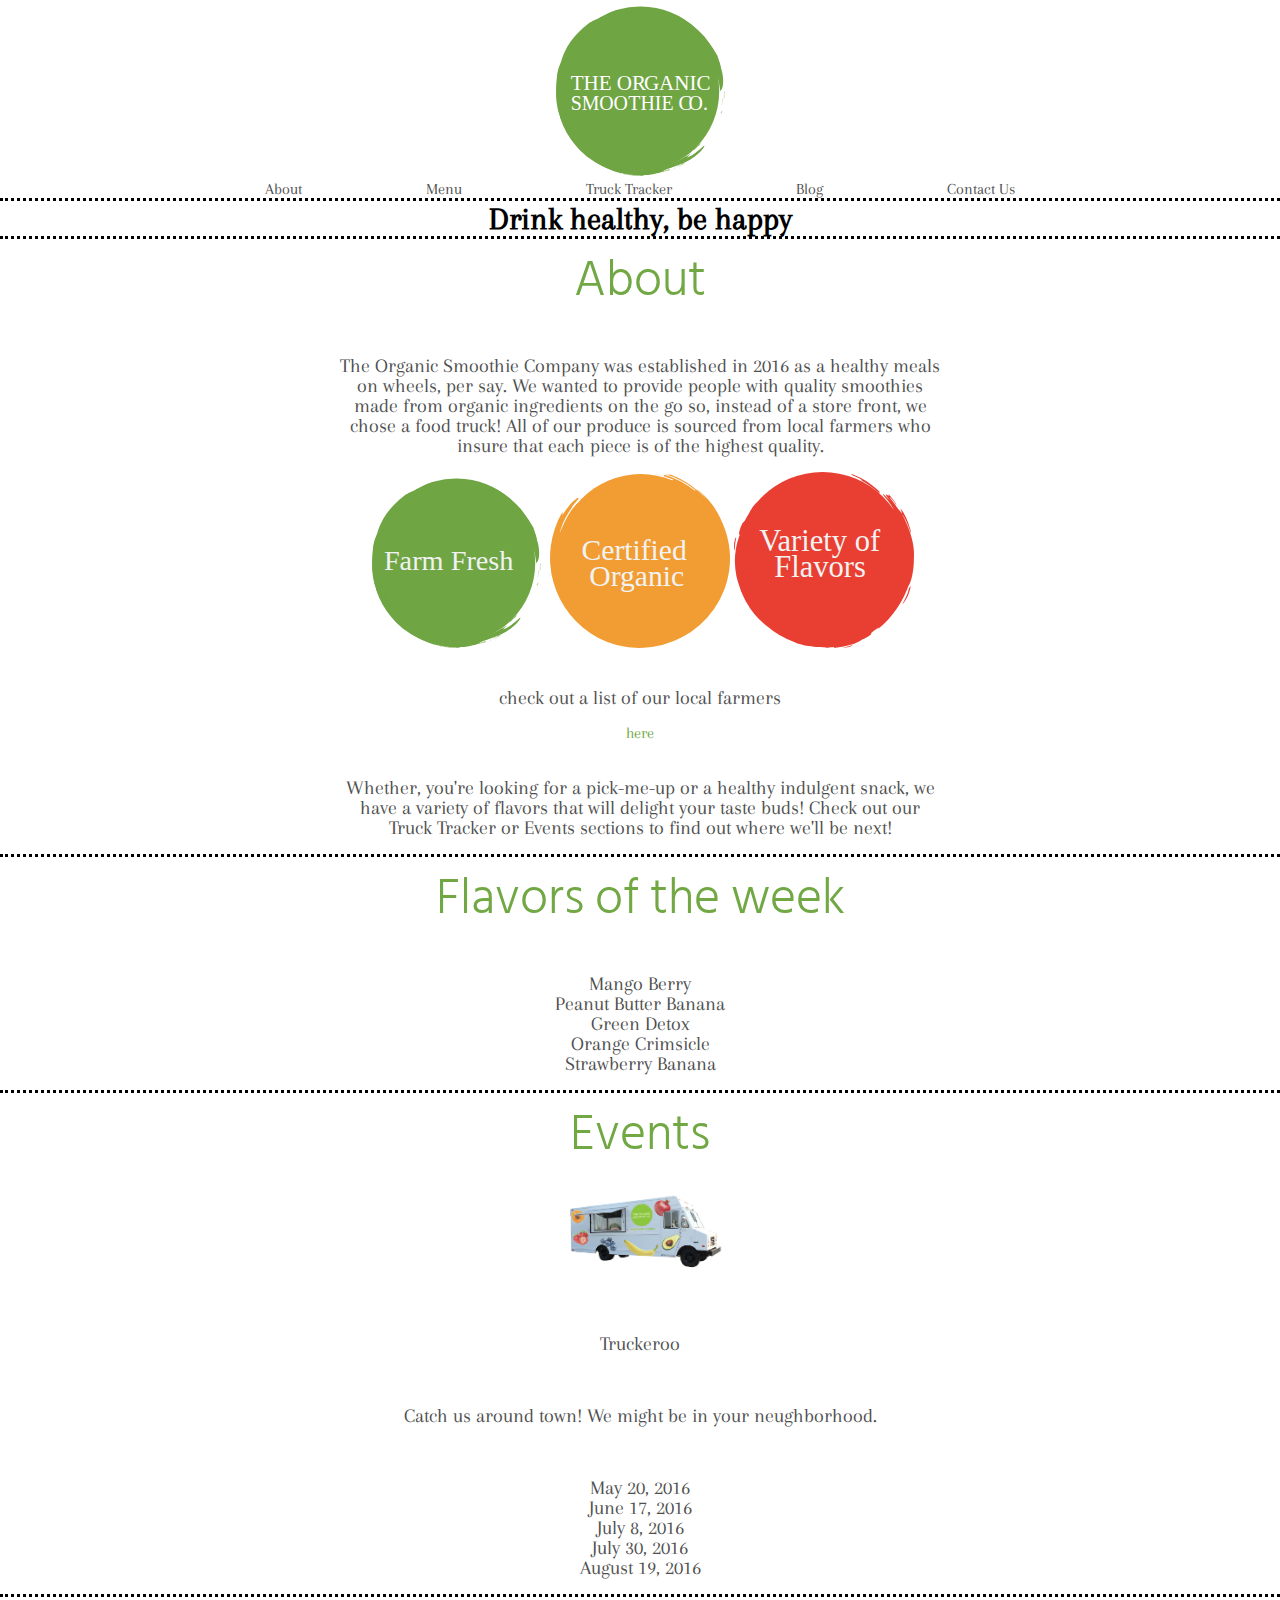
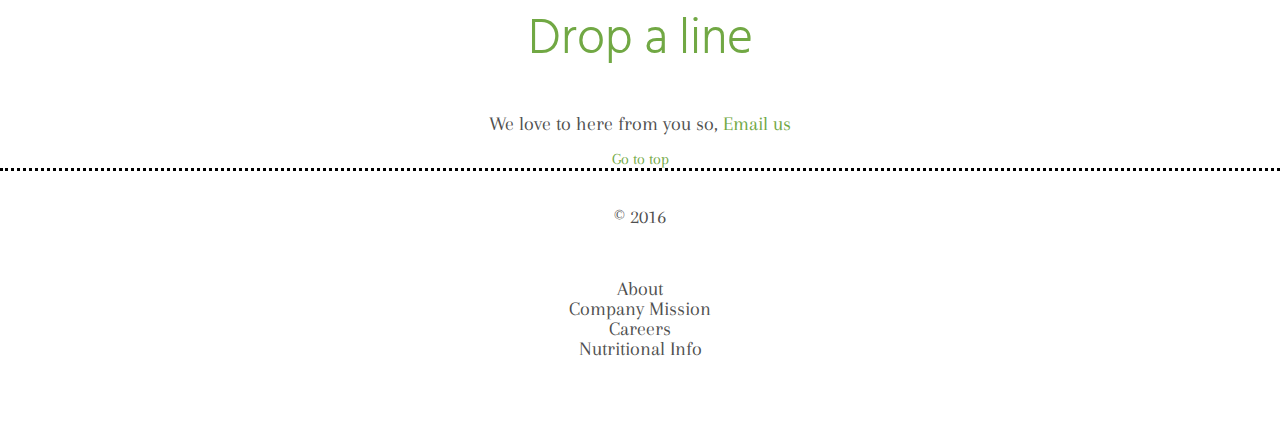
==== unit_4/index.html @ c55cf979 "new sync" ====
<!DOCTYPE html>
<html>
<head>
	<title>The Organic Smoothie Co.</title>
	<link rel="stylesheet" type="text/css" href="style.css">
</head>
<body>
		<header>
			<img src="images/logo_green-01.svg" alt="The Organic Smoothie Company Logo" title="Comapny Logo">
			<nav>
				<a href="#">About</a>
				<a href="#">Menu</a>
				<a href="#">Truck Tracker</a>
				<a href="#">Blog</a>
				<a href="#">Contact Us</a>
			</nav>
		</header>
		<section id="slogan">
			<h1>Drink healthy, be happy</h1>
		</section>

		<main>
			<section id="about">
			<h2>About</h2>
			<p class="specialp">The Organic Smoothie Company was established in 2016 as a healthy meals on wheels, per say. We wanted to provide people with quality smoothies made from organic ingredients on the go so, instead of a store front, we chose a food truck! All of our produce is sourced from local farmers who insure that each piece is of the highest quality.</p> 
			<img src="images/circles-01.svg">
			<img src="images/circles-02.svg">
			<img src="images/circles-03.svg">
			<p>check out a list of our local farmers</p>
			<a href="#">here</a>
			<p>Whether, you're looking for a pick-me-up or a healthy indulgent snack, we have a variety of flavors that will delight your taste buds! Check out our Truck Tracker or Events sections to find out where we'll be next!</p>
		</section>
		<section id="flavors">
			<h2>Flavors of the week</h2>
			<ul>
				<li>Mango Berry</li>
				<li>Peanut Butter Banana</li>
				<li>Green Detox</li>
				<li>Orange Crimsicle</li> 
				<li>Strawberry Banana</li>
			</ul>
		</section>
		<section id="events">
			<h2>Events</h2>
		    <img src="images/Foodtruck.png" class="images">
			<p class="specialp">Truckeroo</p>
			<p> Catch us around town! We might be in your neughborhood.</p>
			<ul>
				<li>May 20, 2016</li>
				<li>June 17, 2016</li>
				<li>July 8, 2016</li>
				<li>July 30, 2016</li>
				<li>August 19, 2016</li>
			</ul>
		</section>
		<section id="contact">
			<h2>Drop a line</h2>
			<p>We love to here from you so, <a href="mailto:aprilrashad@gmail.com">Email us</a></p>
		</section>

			<a href="#" class="space">Go to top</a>

		<section id="footer">
			<p>&copy 2016</p>
			<ul class="bottom">About
					<li>Company Mission</li>
					<li>Careers</li>
					<li>Nutritional Info</li> 
			</ul>
			<ul>			
		</section>
		</main>
	</body>
	</html>
---- unit_4/style.css ----
@import url(https://fonts.googleapis.com/css?family=Hind+Siliguri);
@import url(https://fonts.googleapis.com/css?family=Arapey);
* {margin:0;padding:0;box-sizing:border-box;}
body {
	font-family: 'Arapey', serif;
	text-align: center;
	font size: 12px;
}

#Wrapper {
	background-color: #71a844;
	width: 960px;
}

header {
	width: 1200px;
	margin: auto;
}

a {
	color: #71a844;
	text-decoration: none;
}

nav a {
	color: #4f4f4f;
	padding: 60px;
}

img {
	width: 180px;
}

section {
	border-top: 3px dotted;
}

h2, h3 {
	color: #71a844;
	font-size: 50px;
	font-family: 'Hind Siliguri', sans-serif;
	font-weight: lighter;
}

p, ul {
	color: #4f4f4f;
	font-size: 20px;
	line-height: 1em;
	width: 30em;
	margin: 1em auto 0;
	list-style-type: none;
	padding: .8em 0;

.left {
	text-align: left;
	/* float: left; */
}

.right{
	img-align: right;
}

.images{
	width: 500px;
	position: center;
}

.specialp{
	font-weight: bold;
	font-size: 30px;
}

#slogan {
	font-size: 60px;
	text-transform: uppercase;
	color: #71a844;
	text-align: bottom;
	background: url(images/mainimage.png) center repeat-x;
	padding: 5em 0;

}

#about{

}

#flavors{

}

#events{
	background-color: rgba(242,157,51, 0.6)
}

#contact {
	background: url(images/pomegranate.png) left no-repeat; 
	border: none;
}

#footer {
	background-color: #71a844;
	color: #000;
	width: 100%;
	border: none;
}

.bottom {
	font-size: 12px
	font-weight: bold;
	color: #fff;
}

.space {
 	padding: 1em;
 }
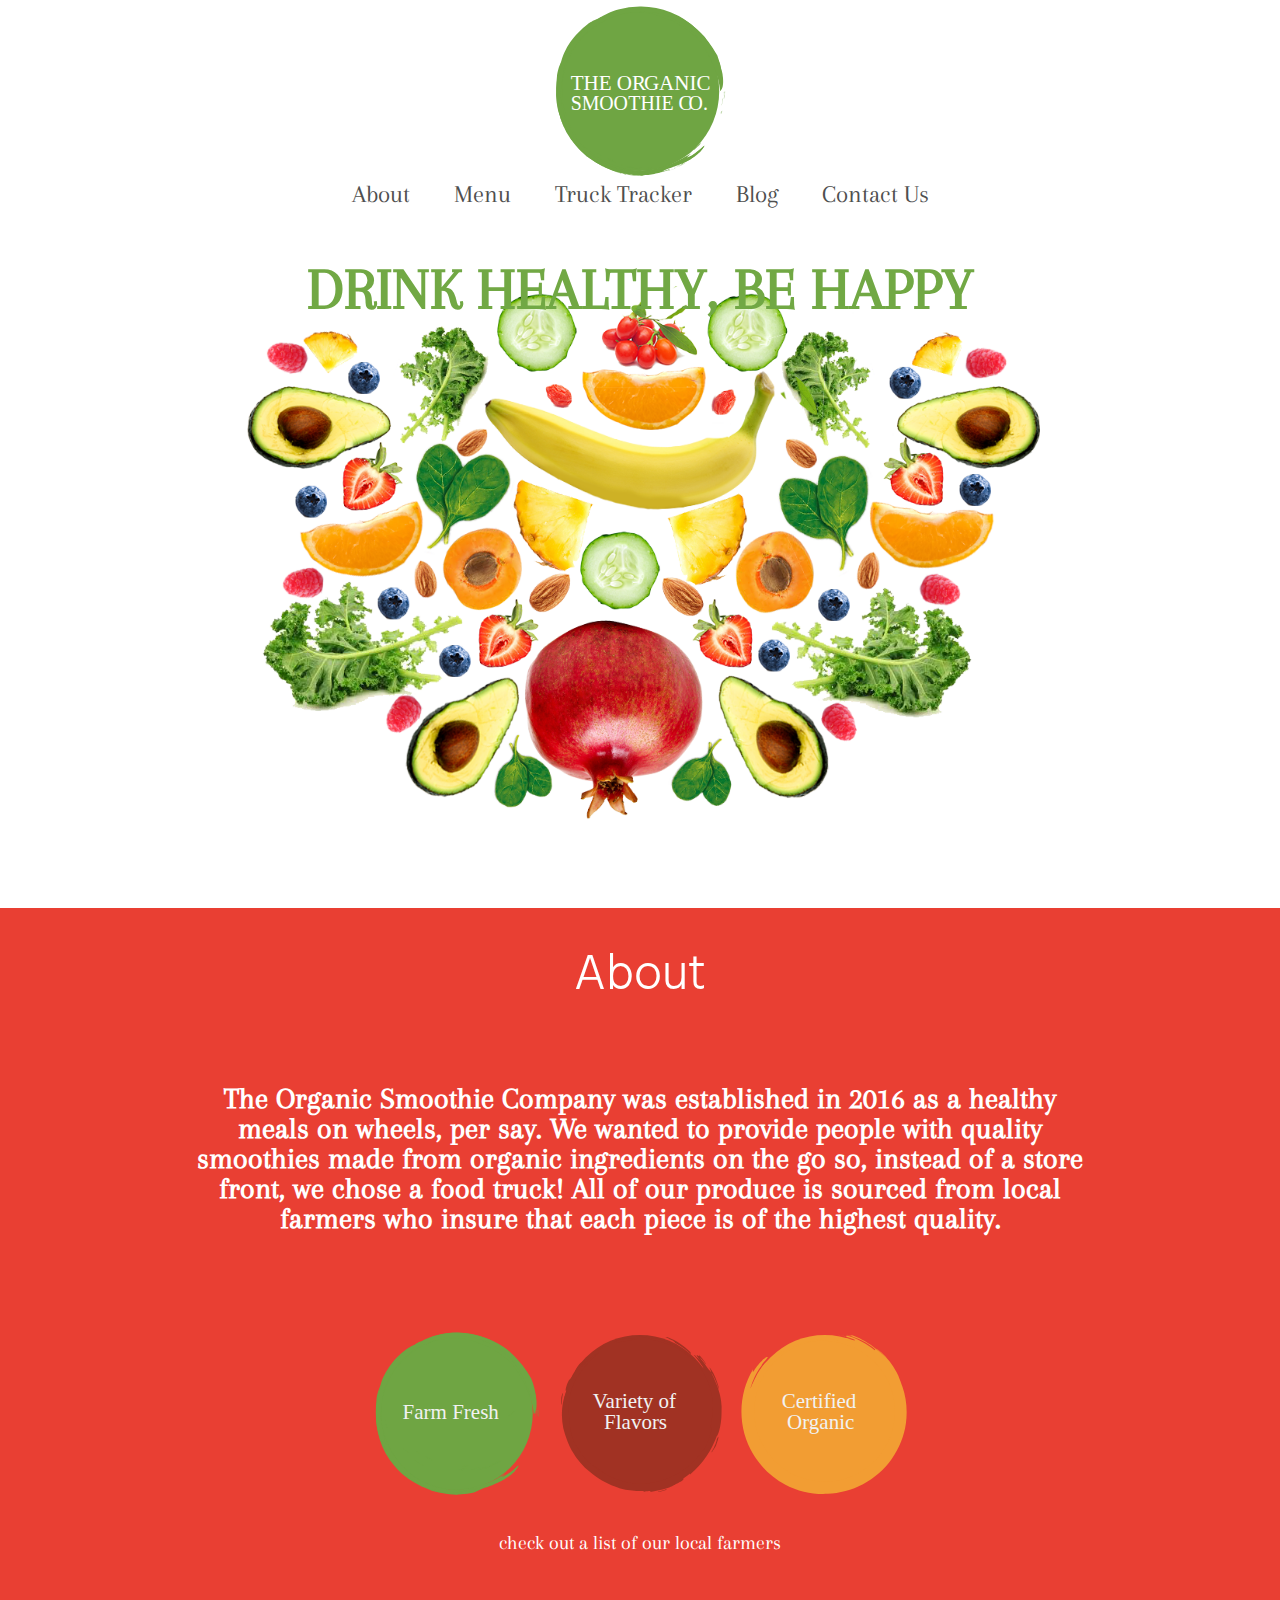
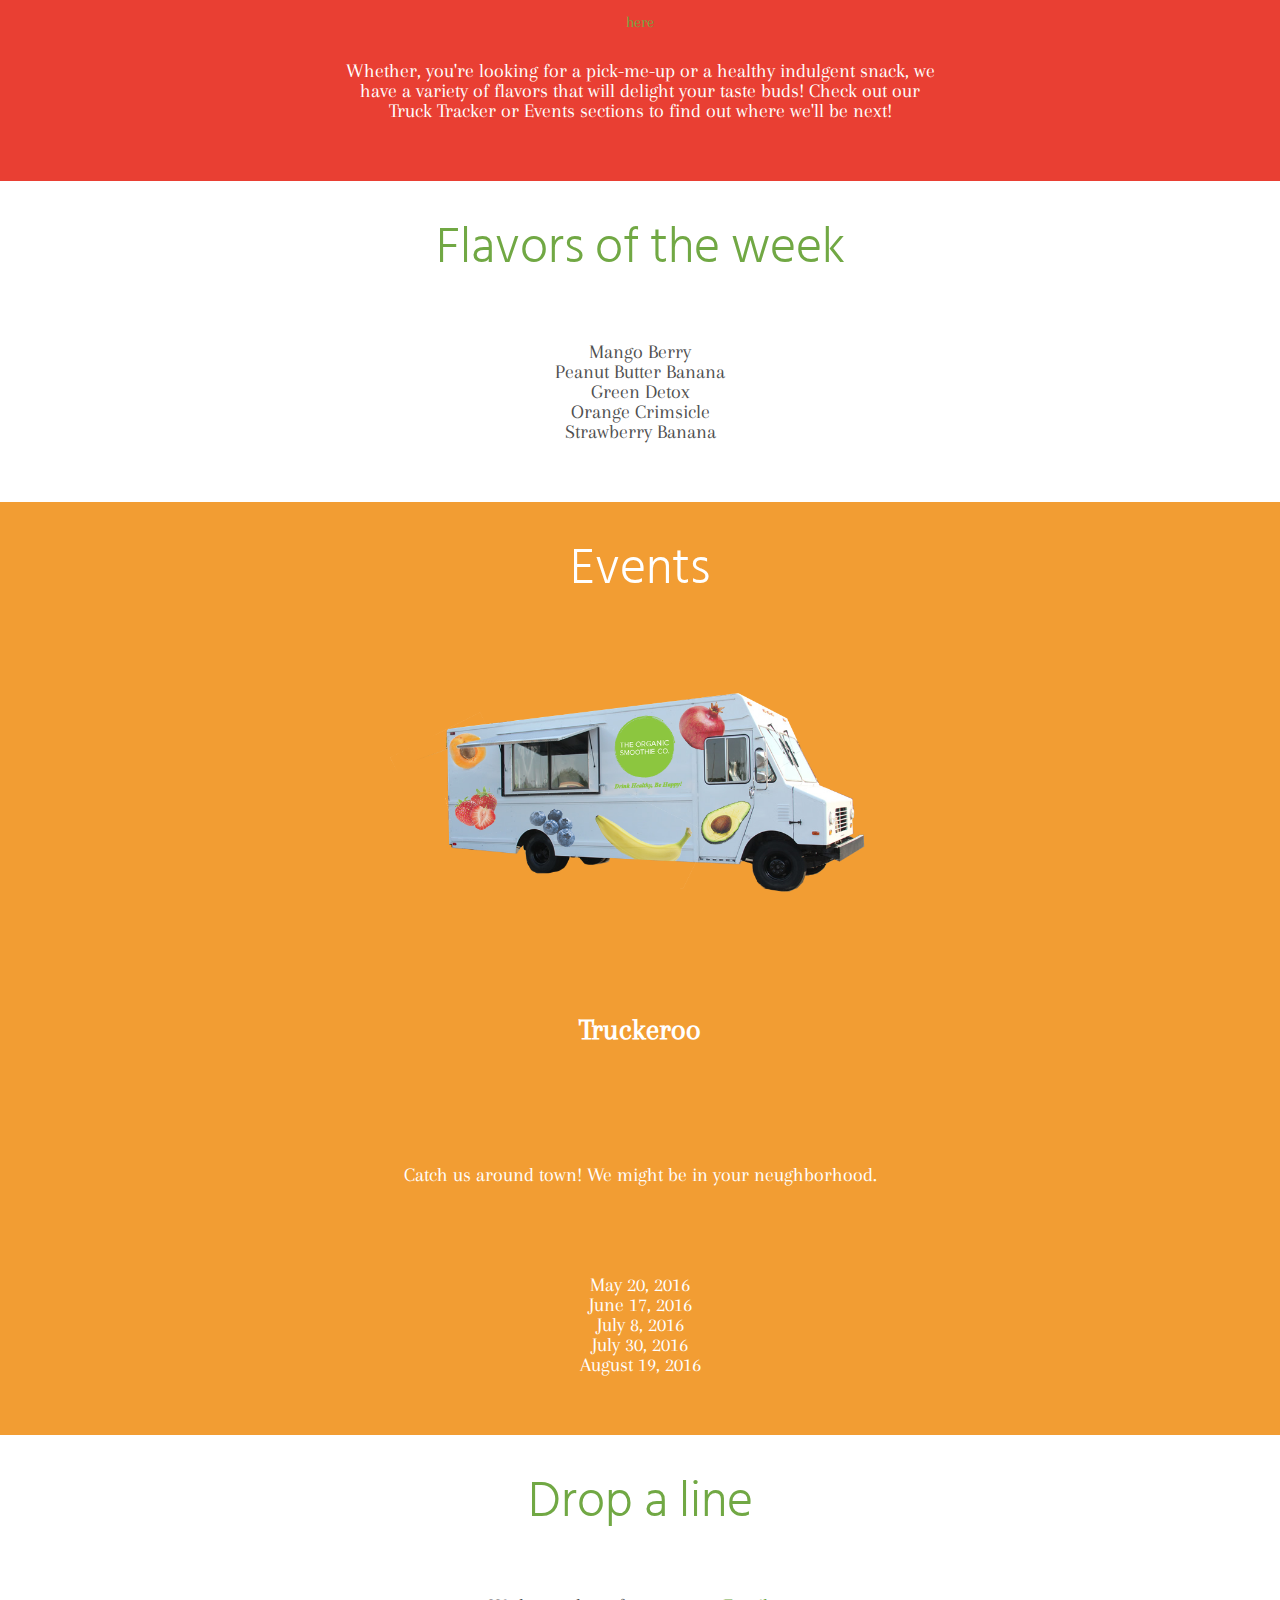
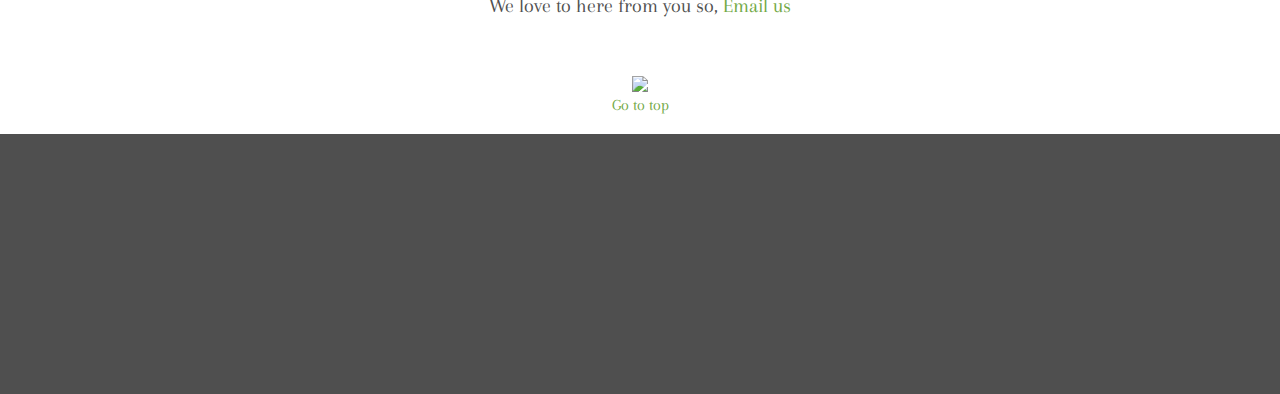
==== commit 575c367a: "new sync" ====
--- a/unit_4/index.html
+++ b/unit_4/index.html
@@ -5,30 +5,31 @@
 	<link rel="stylesheet" type="text/css" href="style.css">
 </head>
 <body>
+	<div class="wrapper">
 		<header>
 			<img src="images/logo_green-01.svg" alt="The Organic Smoothie Company Logo" title="Comapny Logo">
 			<nav>
-				<a href="#">About</a>
-				<a href="#">Menu</a>
-				<a href="#">Truck Tracker</a>
-				<a href="#">Blog</a>
-				<a href="#">Contact Us</a>
+				<a href="about.html">About</a>
+				<a href="menu.html">Menu</a>
+				<a href="tracker.html">Truck Tracker</a>
+				<a href="blog.html">Blog</a>
+				<a href="contact.html">Contact Us</a>
 			</nav>
 		</header>
-		<section id="slogan">
-			<h1>Drink healthy, be happy</h1>
+
+		<section>
+			<h1 id="slogan">Drink healthy, be happy</h1>
 		</section>
 
 		<main>
 			<section id="about">
-			<h2>About</h2>
-			<p class="specialp">The Organic Smoothie Company was established in 2016 as a healthy meals on wheels, per say. We wanted to provide people with quality smoothies made from organic ingredients on the go so, instead of a store front, we chose a food truck! All of our produce is sourced from local farmers who insure that each piece is of the highest quality.</p> 
+			<h2 class="white">About</h2>
+			<p class="specialp" "white">The Organic Smoothie Company was established in 2016 as a healthy meals on wheels, per say. We wanted to provide people with quality smoothies made from organic ingredients on the go so, instead of a store front, we chose a food truck! All of our produce is sourced from local farmers who insure that each piece is of the highest quality.</p> 
 			<img src="images/circles-01.svg">
 			<img src="images/circles-02.svg">
 			<img src="images/circles-03.svg">
-			<p>check out a list of our local farmers</p>
-			<a href="#">here</a>
-			<p>Whether, you're looking for a pick-me-up or a healthy indulgent snack, we have a variety of flavors that will delight your taste buds! Check out our Truck Tracker or Events sections to find out where we'll be next!</p>
+			<p class="white">check out a list of our local farmers</p><a href="#">here</a>
+			<p class="white">Whether, you're looking for a pick-me-up or a healthy indulgent snack, we have a variety of flavors that will delight your taste buds! Check out our Truck Tracker or Events sections to find out where we'll be next!</p>
 		</section>
 		<section id="flavors">
 			<h2>Flavors of the week</h2>
@@ -41,11 +42,11 @@
 			</ul>
 		</section>
 		<section id="events">
-			<h2>Events</h2>
+			<h2 class="white">Events</h2>
 		    <img src="images/Foodtruck.png" class="images">
-			<p class="specialp">Truckeroo</p>
-			<p> Catch us around town! We might be in your neughborhood.</p>
-			<ul>
+			<p class="specialp" "white">Truckeroo</p>
+			<p class="white"> Catch us around town! We might be in your neughborhood.</p>
+			<ul class="white">
 				<li>May 20, 2016</li>
 				<li>June 17, 2016</li>
 				<li>July 8, 2016</li>
@@ -53,22 +54,24 @@
 				<li>August 19, 2016</li>
 			</ul>
 		</section>
+
 		<section id="contact">
 			<h2>Drop a line</h2>
 			<p>We love to here from you so, <a href="mailto:aprilrashad@gmail.com">Email us</a></p>
+			<img src="images/pomogranate">
 		</section>
 
 			<a href="#" class="space">Go to top</a>
 
 		<section id="footer">
 			<p>&copy 2016</p>
-			<ul class="bottom">About
+			<ul>About
 					<li>Company Mission</li>
 					<li>Careers</li>
 					<li>Nutritional Info</li> 
-			</ul>
-			<ul>			
+			</ul>			
 		</section>
 		</main>
-	</body>
-	</html>
+	</div>
+</body>
+</html>
--- a/unit_4/style.css
+++ b/unit_4/style.css
@@ -1,6 +1,7 @@
 @import url(https://fonts.googleapis.com/css?family=Hind+Siliguri);
 @import url(https://fonts.googleapis.com/css?family=Arapey);
 * {margin:0;padding:0;box-sizing:border-box;}
+
 body {
 	font-family: 'Arapey', serif;
 	text-align: center;
@@ -10,6 +11,12 @@
 #Wrapper {
 	background-color: #71a844;
 	width: 960px;
+}
+
+color bar {
+	background-color: #71a844;
+	width: 100%;
+	height: 100px;
 }
 
 header {
@@ -24,7 +31,8 @@
 
 nav a {
 	color: #4f4f4f;
-	padding: 60px;
+	padding: 20px;
+	font-size: 25px;
 }
 
 img {
@@ -32,7 +40,6 @@
 }
 
 section {
-	border-top: 3px dotted;
 }
 
 h2, h3 {
@@ -40,6 +47,7 @@
 	font-size: 50px;
 	font-family: 'Hind Siliguri', sans-serif;
 	font-weight: lighter;
+	padding: .5em 0;
 }
 
 p, ul {
@@ -49,60 +57,23 @@
 	width: 30em;
 	margin: 1em auto 0;
 	list-style-type: none;
-	padding: .8em 0;
-
-.left {
-	text-align: left;
-	/* float: left; */
+	padding: .5em 0 3em;
 }
 
-.right{
+.right {
 	img-align: right;
 }
 
-.images{
+.images {
 	width: 500px;
 	position: center;
 }
 
-.specialp{
+.specialp {
 	font-weight: bold;
 	font-size: 30px;
-}
-
-#slogan {
-	font-size: 60px;
-	text-transform: uppercase;
-	color: #71a844;
-	text-align: bottom;
-	background: url(images/mainimage.png) center repeat-x;
-	padding: 5em 0;
-
-}
-
-#about{
-
-}
-
-#flavors{
-
-}
-
-#events{
-	background-color: rgba(242,157,51, 0.6)
-}
-
-#contact {
-	background: url(images/pomegranate.png) left no-repeat; 
-	border: none;
-}
-
-#footer {
-	background-color: #71a844;
-	color: #000;
-	width: 100%;
-	border: none;
-}
+	color: #fff;
+} 
 
 .bottom {
 	font-size: 12px
@@ -114,6 +85,55 @@
  	padding: 1em;
  }
 
+.images2 {
+	wi
+}
+
+.white {
+	color: #fff;
+
+}
+
+#slogan {
+	font-size: 60px;
+	text-transform: uppercase;
+	color: #71a844;
+	text-align: bottom;
+	padding: .8em;
+	background: url(images/MainImage.png);
+	background-size: 800px;
+	background-repeat: no-repeat;
+	background-position: center;
+	width: 100%;
+	height: 700px;
+}
+
+#about{
+	background-color: #e93f33;
+}
+
+#flavors{
+
+}
+
+#events{
+	background-color: rgb(242,157,51);
+	float: upper-right;
+}
+
+#contact {
+	background: url(images/pomegranate.png) 20px left no-repeat; 
+	border: none;
+	width
+}
+
+#footer {
+	background-color: #4f4f4f;
+	color: #fff;
+	width: 100%;
+}
 
 
 
+
+
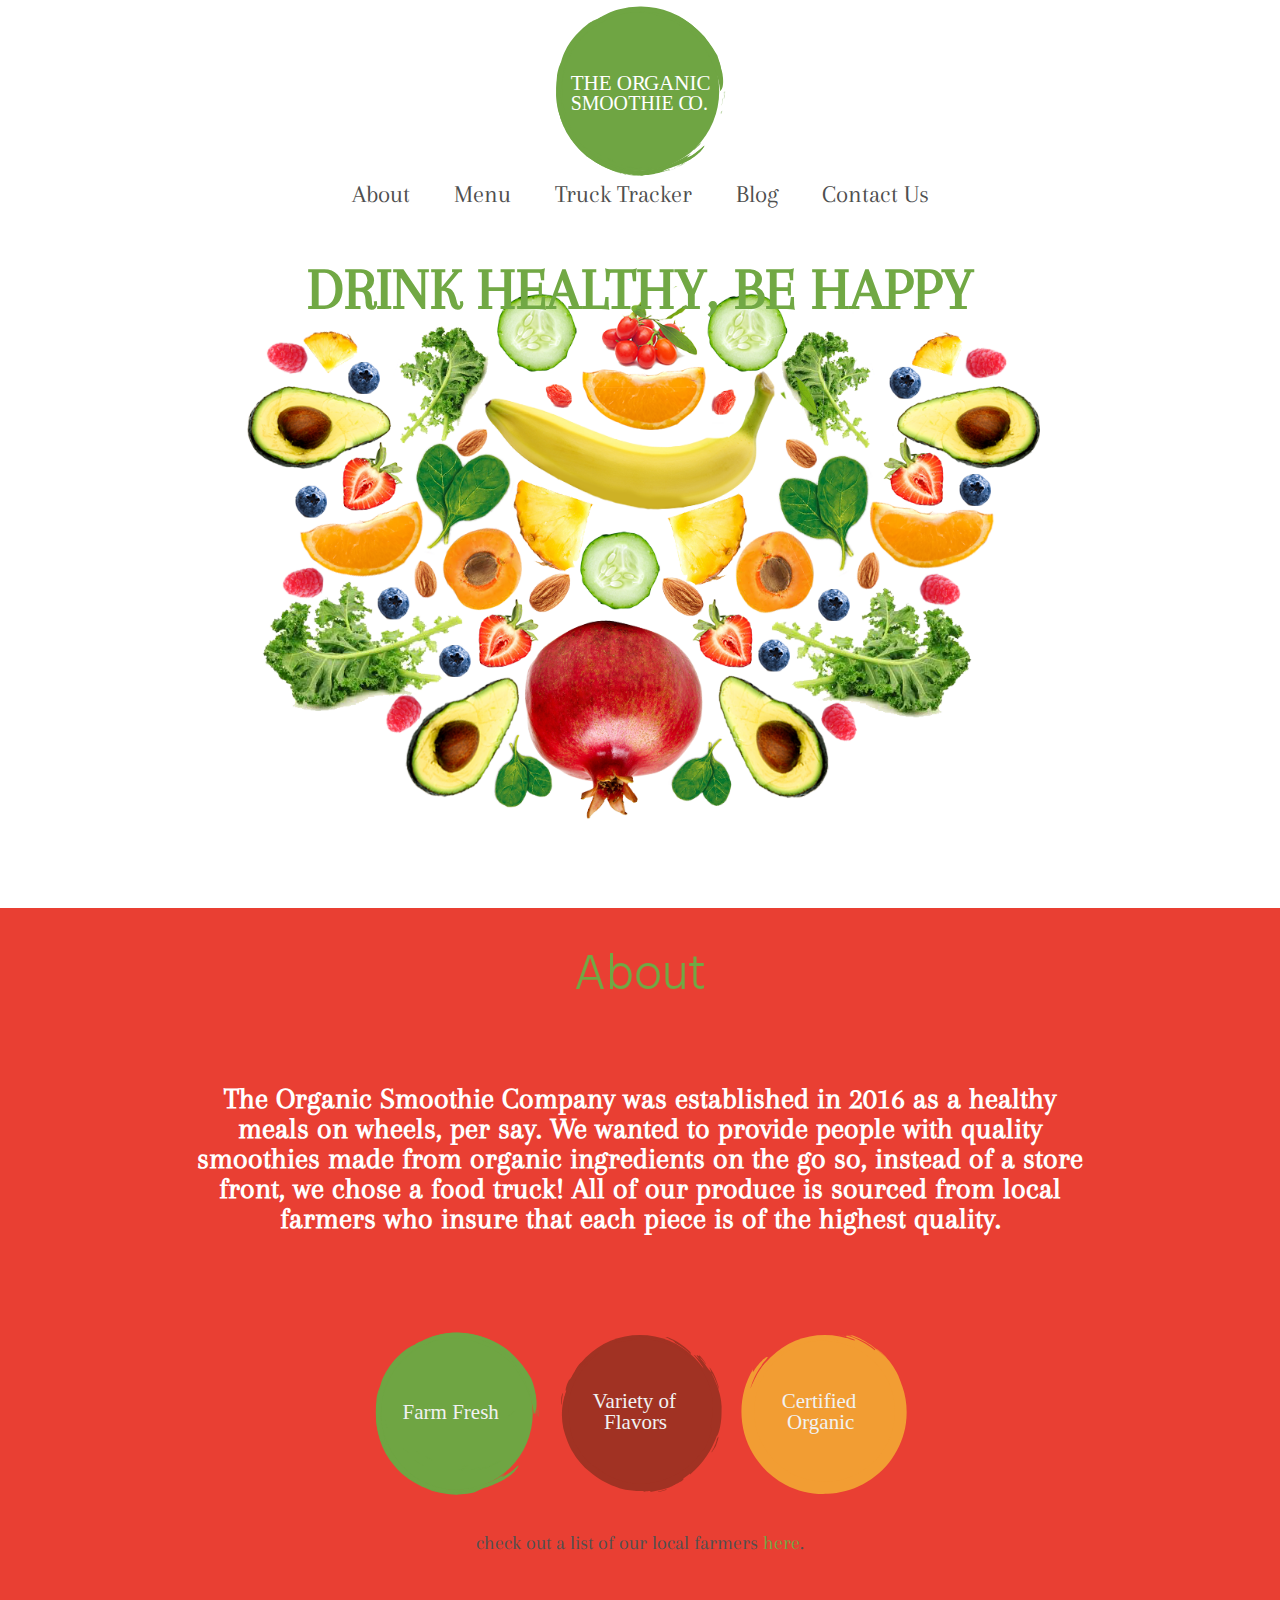
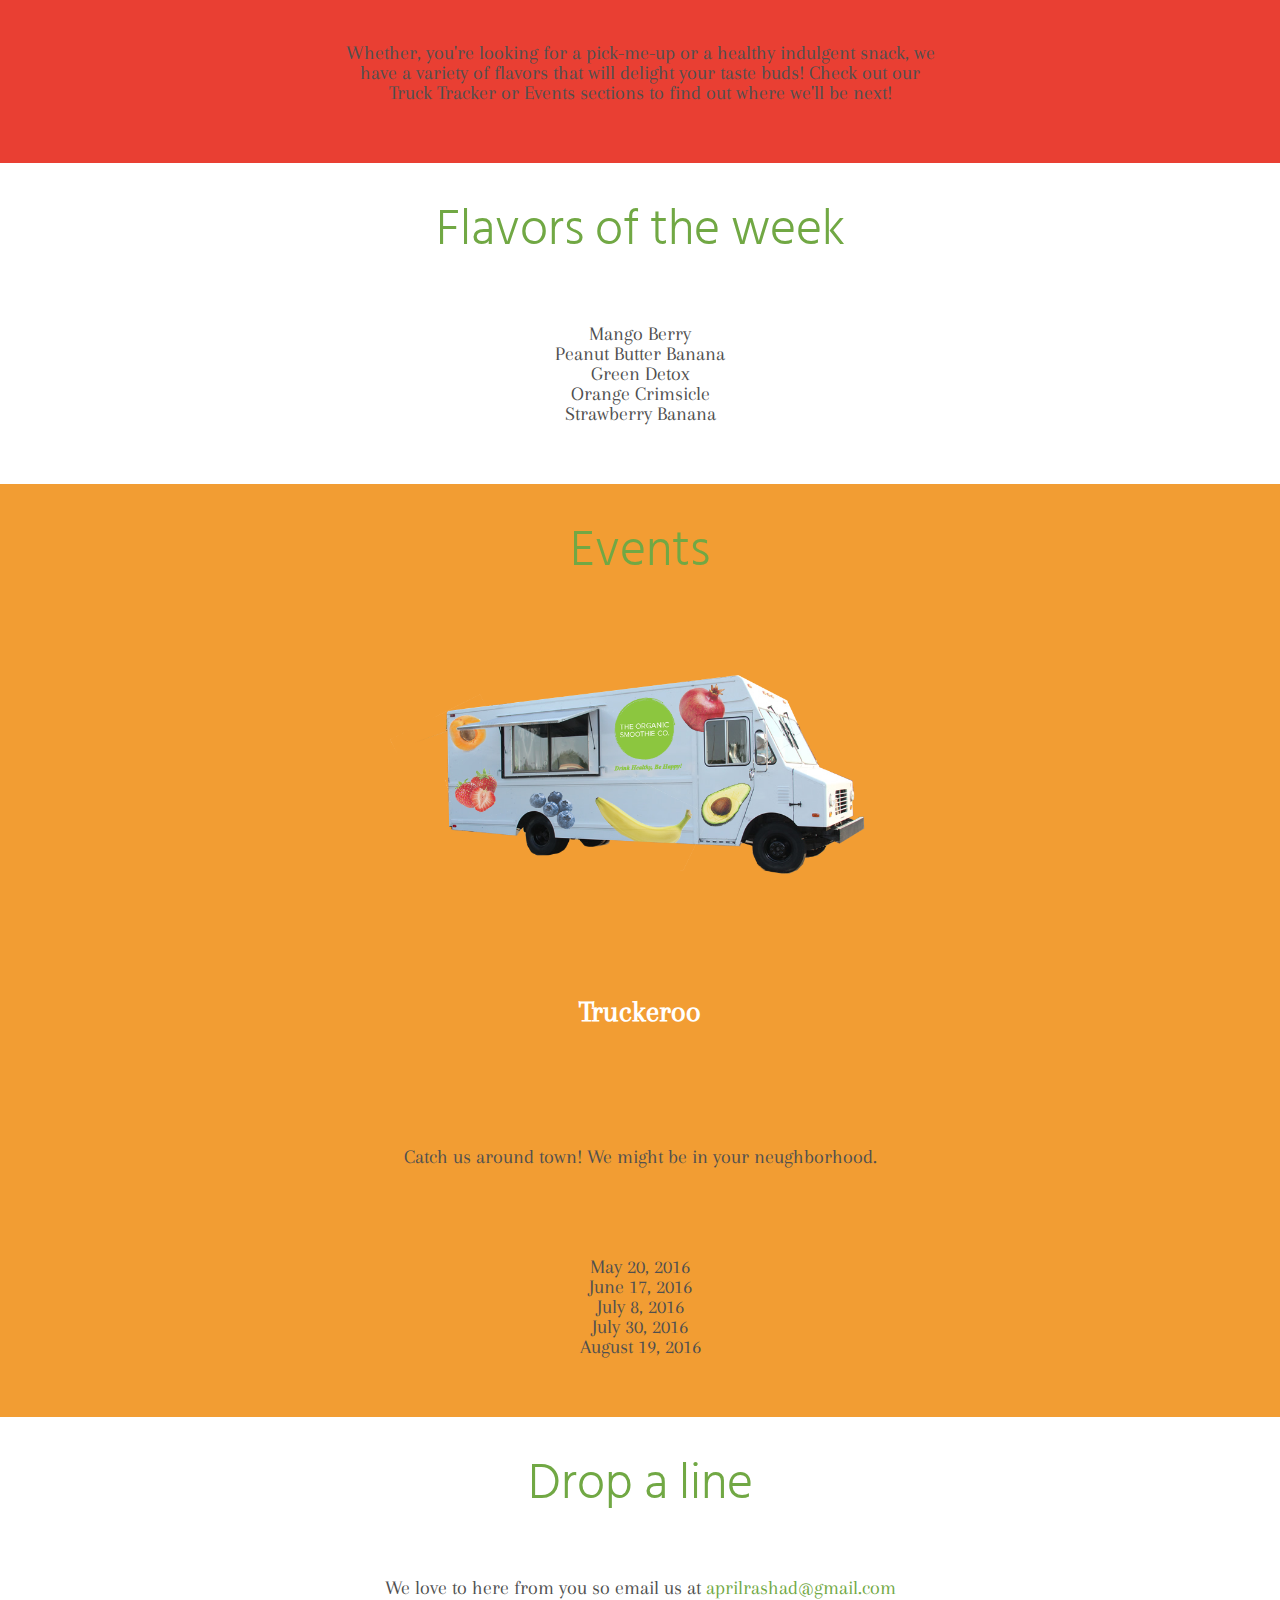
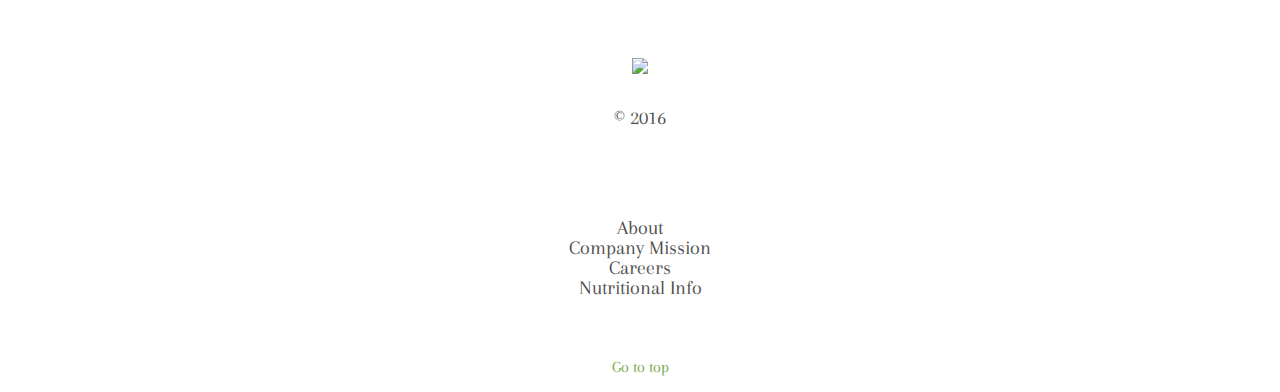
==== commit c000f2b2: "Update index.html" ====
--- a/unit_4/index.html
+++ b/unit_4/index.html
@@ -5,31 +5,28 @@
 	<link rel="stylesheet" type="text/css" href="style.css">
 </head>
 <body>
-	<div class="wrapper">
-		<header>
-			<img src="images/logo_green-01.svg" alt="The Organic Smoothie Company Logo" title="Comapny Logo">
-			<nav>
-				<a href="about.html">About</a>
-				<a href="menu.html">Menu</a>
-				<a href="tracker.html">Truck Tracker</a>
-				<a href="blog.html">Blog</a>
-				<a href="contact.html">Contact Us</a>
-			</nav>
-		</header>
-
-		<section>
-			<h1 id="slogan">Drink healthy, be happy</h1>
-		</section>
-
-		<main>
-			<section id="about">
-			<h2 class="white">About</h2>
-			<p class="specialp" "white">The Organic Smoothie Company was established in 2016 as a healthy meals on wheels, per say. We wanted to provide people with quality smoothies made from organic ingredients on the go so, instead of a store front, we chose a food truck! All of our produce is sourced from local farmers who insure that each piece is of the highest quality.</p> 
+	<header>
+		<img src="images/logo_green-01.svg" alt="The Organic Smoothie Company Logo" title="Comapny Logo">
+		<nav>
+			<a href="about.html">About</a>
+			<a href="menu.html">Menu</a>
+			<a href="tracker.html">Truck Tracker</a>
+			<a href="blog.html">Blog</a>
+			<a href="contact.html">Contact Us</a>
+		</nav>
+	</header>
+	<section id="splash">
+		<h1 id="slogan">Drink healthy, be happy</h1>
+	</section>
+	<main>
+		<section id="about">
+			<h2>About</h2>
+			<p class="specialp">The Organic Smoothie Company was established in 2016 as a healthy meals on wheels, per say. We wanted to provide people with quality smoothies made from organic ingredients on the go so, instead of a store front, we chose a food truck! All of our produce is sourced from local farmers who insure that each piece is of the highest quality.</p> 
 			<img src="images/circles-01.svg">
 			<img src="images/circles-02.svg">
 			<img src="images/circles-03.svg">
-			<p class="white">check out a list of our local farmers</p><a href="#">here</a>
-			<p class="white">Whether, you're looking for a pick-me-up or a healthy indulgent snack, we have a variety of flavors that will delight your taste buds! Check out our Truck Tracker or Events sections to find out where we'll be next!</p>
+			<p>check out a list of our local farmers <a href="#">here</a>.</p>
+			<p>Whether, you're looking for a pick-me-up or a healthy indulgent snack, we have a variety of flavors that will delight your taste buds! Check out our Truck Tracker or Events sections to find out where we'll be next!</p>
 		</section>
 		<section id="flavors">
 			<h2>Flavors of the week</h2>
@@ -42,11 +39,11 @@
 			</ul>
 		</section>
 		<section id="events">
-			<h2 class="white">Events</h2>
-		    <img src="images/Foodtruck.png" class="images">
-			<p class="specialp" "white">Truckeroo</p>
-			<p class="white"> Catch us around town! We might be in your neughborhood.</p>
-			<ul class="white">
+			<h2>Events</h2>
+			<img src="images/Foodtruck.png" class="images">
+			<p class="specialp">Truckeroo</p>
+			<p> Catch us around town! We might be in your neughborhood.</p>
+			<ul>
 				<li>May 20, 2016</li>
 				<li>June 17, 2016</li>
 				<li>July 8, 2016</li>
@@ -54,24 +51,21 @@
 				<li>August 19, 2016</li>
 			</ul>
 		</section>
-
 		<section id="contact">
 			<h2>Drop a line</h2>
-			<p>We love to here from you so, <a href="mailto:aprilrashad@gmail.com">Email us</a></p>
+			<p>We love to here from you so email us at <a href="mailto:aprilrashad@gmail.com">aprilrashad@gmail.com</a></p>
 			<img src="images/pomogranate">
 		</section>
-
-			<a href="#" class="space">Go to top</a>
-
-		<section id="footer">
-			<p>&copy 2016</p>
-			<ul>About
-					<li>Company Mission</li>
-					<li>Careers</li>
-					<li>Nutritional Info</li> 
-			</ul>			
-		</section>
-		</main>
-	</div>
+	</main>
+	<footer>
+		<p>&copy 2016</p>
+		<ul>
+			<li>About</li>
+			<li>Company Mission</li>
+			<li>Careers</li>
+			<li>Nutritional Info</li> 
+		</ul>			
+	</footer>
+	<a href="#" class="space">Go to top</a>
 </body>
 </html>
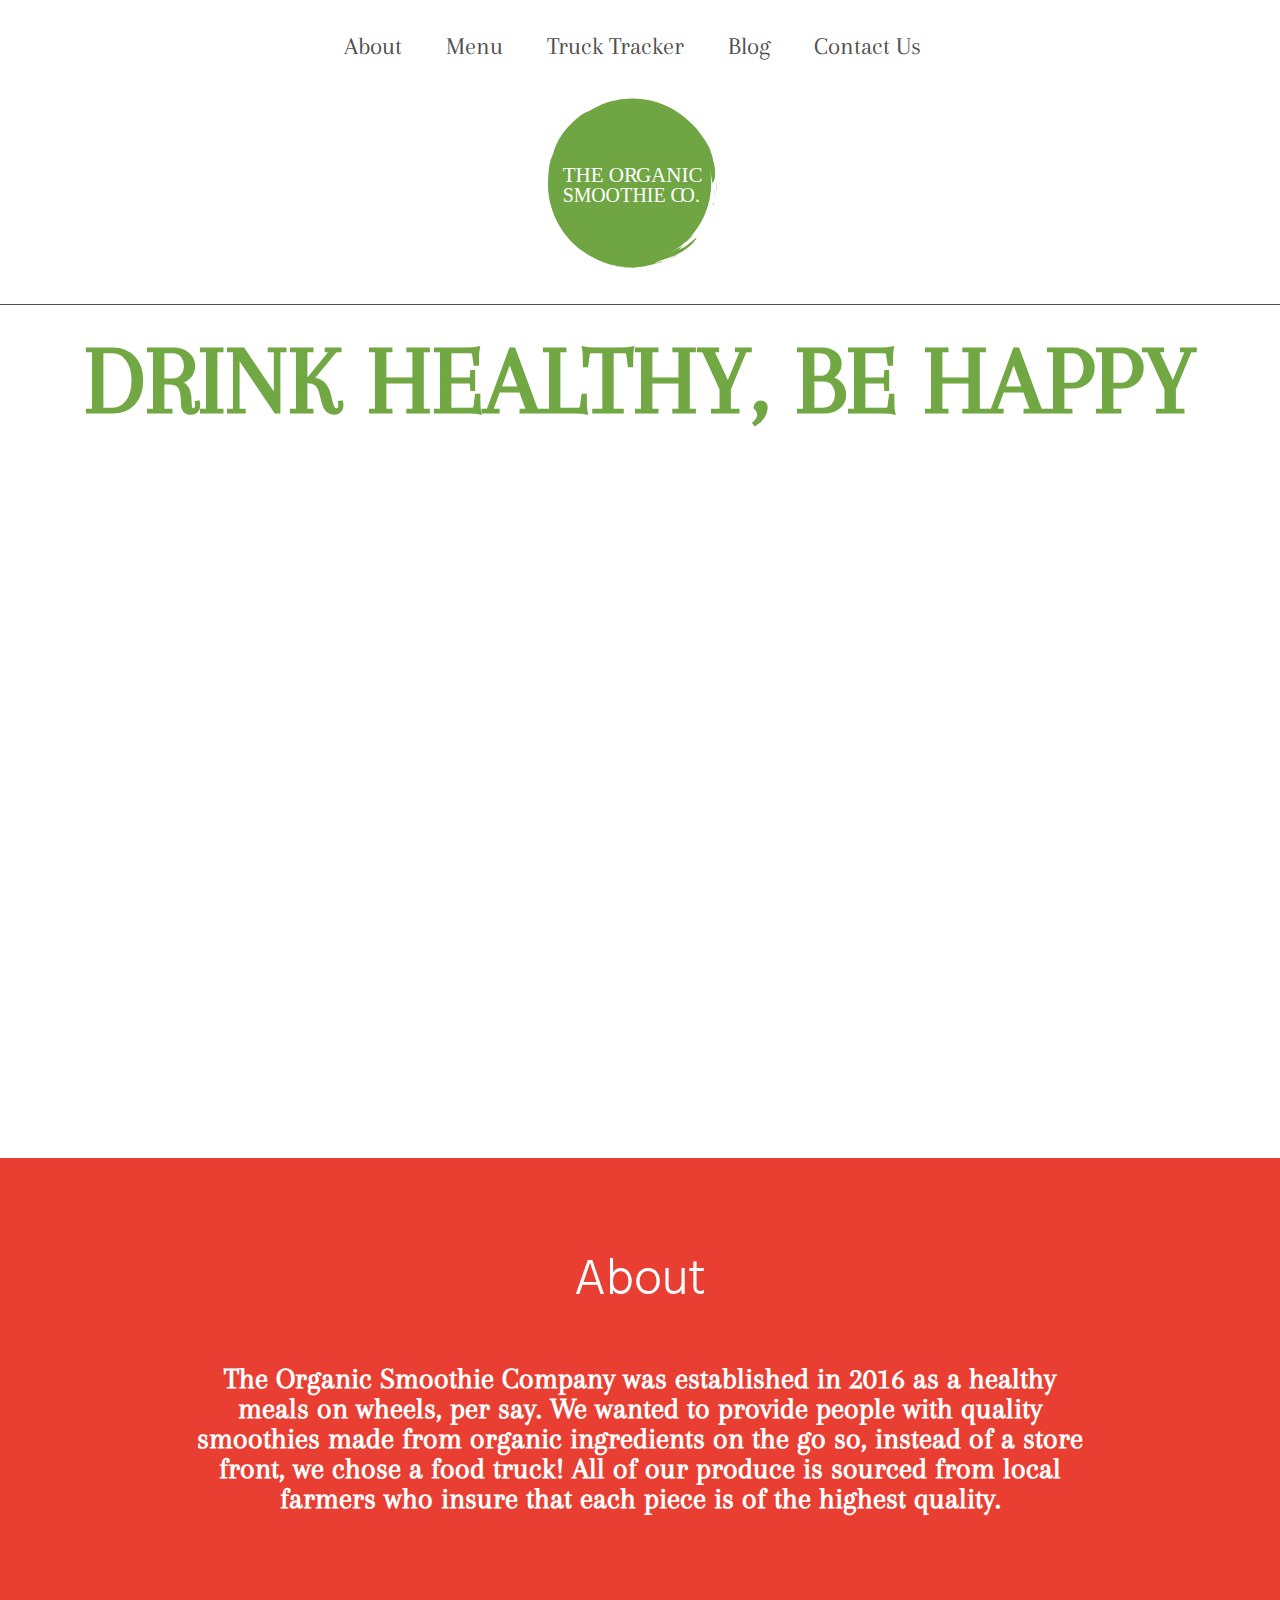
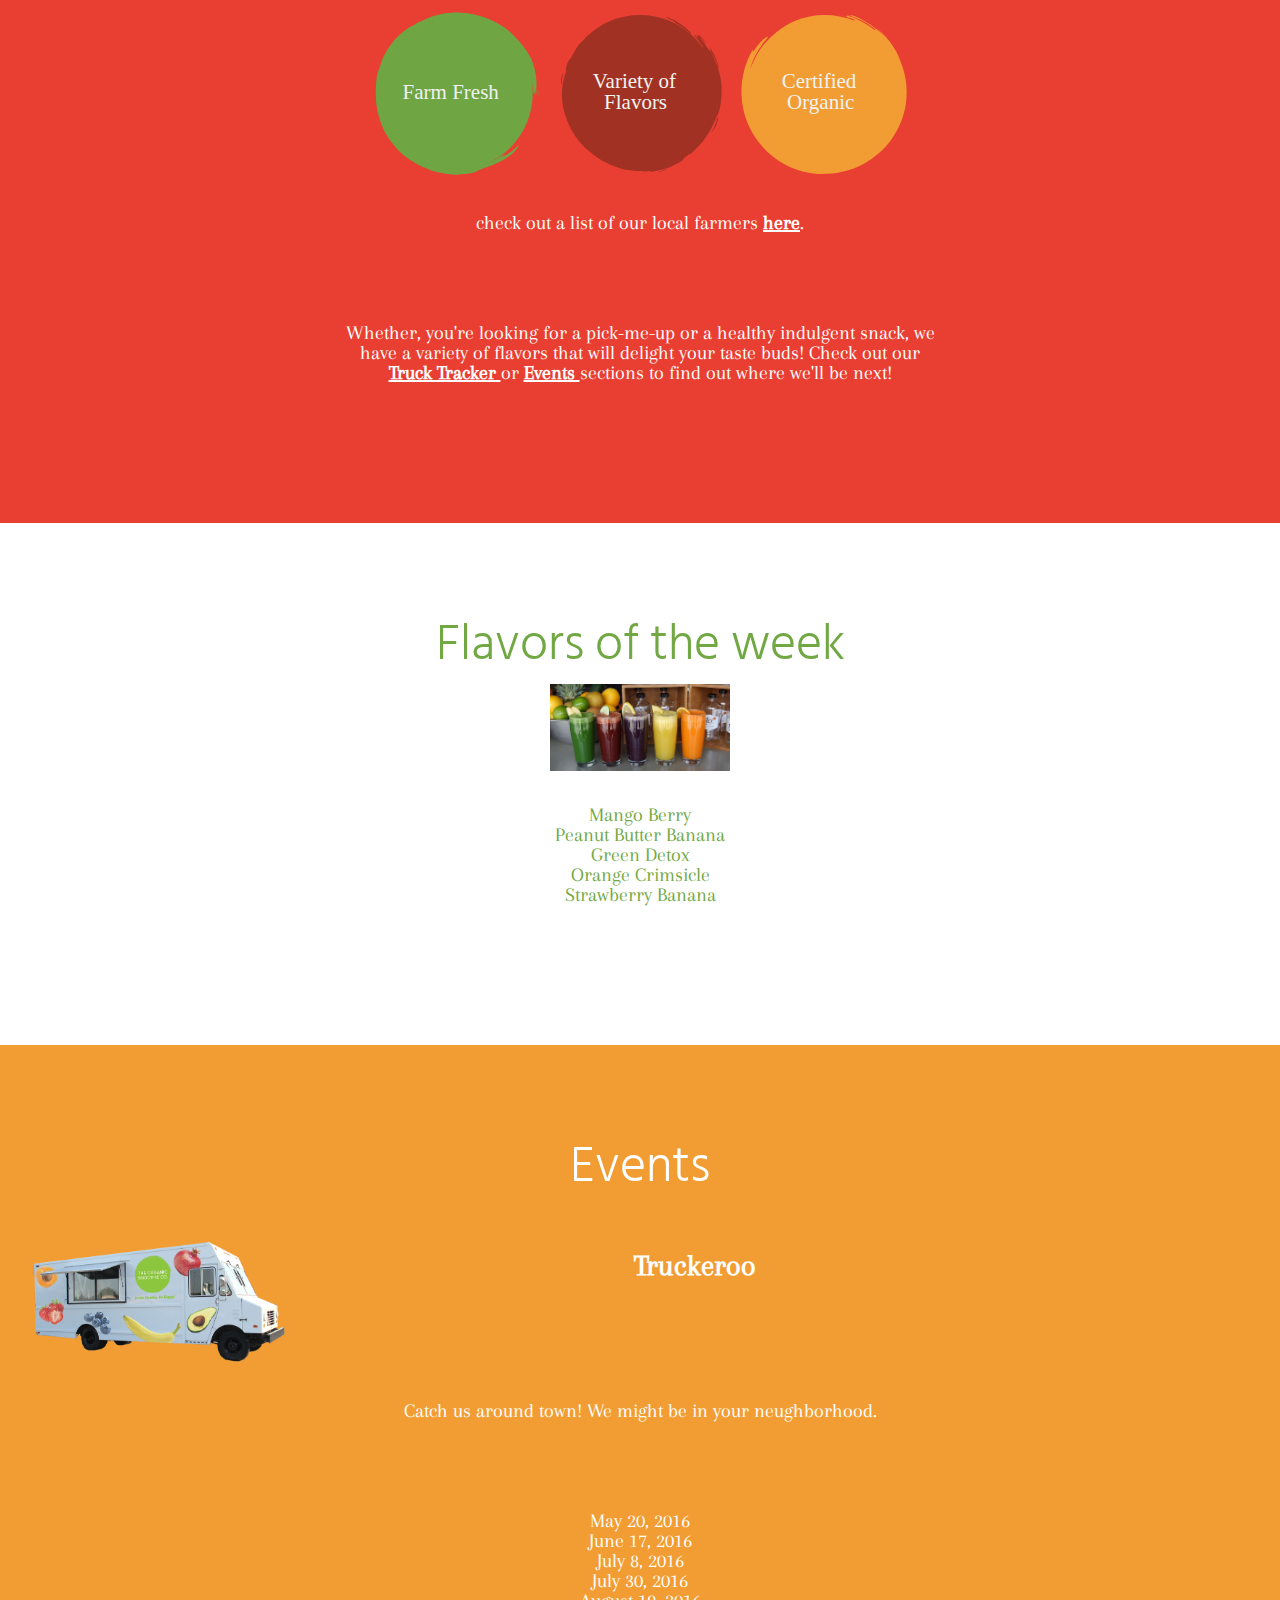
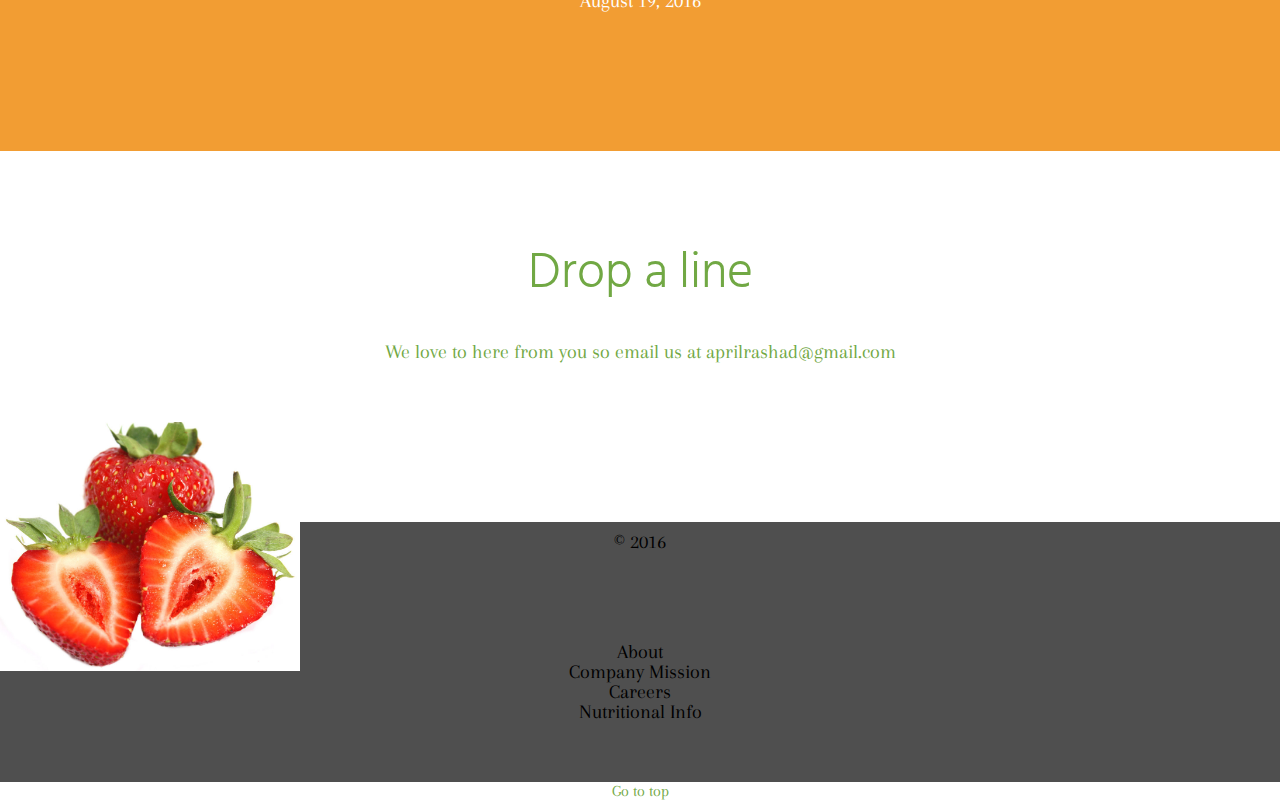
==== commit ef21e8d8: "new sync" ====
--- a/unit_4/index.html
+++ b/unit_4/index.html
@@ -6,38 +6,54 @@
 </head>
 <body>
 	<header>
-		<img src="images/logo_green-01.svg" alt="The Organic Smoothie Company Logo" title="Comapny Logo">
-		<nav>
+	<nav id="nav">
 			<a href="about.html">About</a>
 			<a href="menu.html">Menu</a>
 			<a href="tracker.html">Truck Tracker</a>
 			<a href="blog.html">Blog</a>
 			<a href="contact.html">Contact Us</a>
 		</nav>
-	</header>
+		<img src="images/logo_green-01.svg" alt="The Organic Smoothie Company Logo" title="Comapny Logo">
+		</header>
+
+	<section id="slogan">
+		<h1>Drink healthy, be happy</h1>
+	</section>
+
 	<section id="splash">
-		<h1 id="slogan">Drink healthy, be happy</h1>
 	</section>
+
+
+
+
 	<main>
 		<section id="about">
+		<div id="warpper">
 			<h2>About</h2>
 			<p class="specialp">The Organic Smoothie Company was established in 2016 as a healthy meals on wheels, per say. We wanted to provide people with quality smoothies made from organic ingredients on the go so, instead of a store front, we chose a food truck! All of our produce is sourced from local farmers who insure that each piece is of the highest quality.</p> 
 			<img src="images/circles-01.svg">
 			<img src="images/circles-02.svg">
 			<img src="images/circles-03.svg">
-			<p>check out a list of our local farmers <a href="#">here</a>.</p>
-			<p>Whether, you're looking for a pick-me-up or a healthy indulgent snack, we have a variety of flavors that will delight your taste buds! Check out our Truck Tracker or Events sections to find out where we'll be next!</p>
+			<p>check out a list of our local farmers <a href="#" class="white">here</a>.</p>
+			<p>Whether, you're looking for a pick-me-up or a healthy indulgent snack, we have a variety of flavors that will delight your taste buds! Check out our<a href="#" class="white"> Truck Tracker </a> or <a href=
+			"#" class="white"> Events </a>sections to find out where we'll be next!</p>
+		</div>
 		</section>
+
 		<section id="flavors">
 			<h2>Flavors of the week</h2>
-			<ul>
-				<li>Mango Berry</li>
-				<li>Peanut Butter Banana</li>
-				<li>Green Detox</li>
-				<li>Orange Crimsicle</li> 
-				<li>Strawberry Banana</li>
-			</ul>
+			<div id="smoothie">
+				<img src="images/rainbow.jpg">
+			</div>	
+				<ul>
+					<li>Mango Berry</li>
+					<li>Peanut Butter Banana</li>
+					<li>Green Detox</li>
+					<li>Orange Crimsicle</li> 
+					<li>Strawberry Banana</li>
+				</ul>
 		</section>
+
 		<section id="events">
 			<h2>Events</h2>
 			<img src="images/Foodtruck.png" class="images">
@@ -51,10 +67,11 @@
 				<li>August 19, 2016</li>
 			</ul>
 		</section>
+
 		<section id="contact">
 			<h2>Drop a line</h2>
 			<p>We love to here from you so email us at <a href="mailto:aprilrashad@gmail.com">aprilrashad@gmail.com</a></p>
-			<img src="images/pomogranate">
+			<img src="images/strawberry.jpg" class="images">
 		</section>
 	</main>
 	<footer>
@@ -66,6 +83,6 @@
 			<li>Nutritional Info</li> 
 		</ul>			
 	</footer>
-	<a href="#" class="space">Go to top</a>
+	<a href="#">Go to top</a>
 </body>
-</html>
+</html>--- a/unit_4/style.css
+++ b/unit_4/style.css
@@ -8,20 +8,17 @@
 	font size: 12px;
 }
 
-#Wrapper {
+#wapper {
 	background-color: #71a844;
 	width: 960px;
+	padding: 5em 0;
 }
 
-color bar {
-	background-color: #71a844;
-	width: 100%;
-	height: 100px;
-}
 
 header {
 	width: 1200px;
-	margin: auto;
+	margin: 2em;
+	position: center;
 }
 
 a {
@@ -33,25 +30,25 @@
 	color: #4f4f4f;
 	padding: 20px;
 	font-size: 25px;
+	margin: 8em 0;
 }
 
 img {
 	width: 180px;
+
 }
 
 section {
+	padding: 5em 0;
 }
 
 h2, h3 {
-	color: #71a844;
 	font-size: 50px;
 	font-family: 'Hind Siliguri', sans-serif;
 	font-weight: lighter;
-	padding: .5em 0;
 }
 
 p, ul {
-	color: #4f4f4f;
 	font-size: 20px;
 	line-height: 1em;
 	width: 30em;
@@ -60,19 +57,23 @@
 	padding: .5em 0 3em;
 }
 
+footer{
+	background-color: #4f4f4f;
+}
+
 .right {
 	img-align: right;
 }
 
 .images {
-	width: 500px;
-	position: center;
+	width: 300px;
+	float: left;
+	clearfix: both;
 }
 
 .specialp {
 	font-weight: bold;
 	font-size: 30px;
-	color: #fff;
 } 
 
 .bottom {
@@ -82,58 +83,73 @@
 }
 
 .space {
- 	padding: 1em;
+ 	padding: .5em 0;
  }
 
-.images2 {
-	wi
-}
 
 .white {
 	color: #fff;
-
+	text-decoration: underline;
+	font-weight: bold;
 }
 
+#nav {
+	margin: 2em;
+}
+
+
 #slogan {
-	font-size: 60px;
+	font-size: 50px;
 	text-transform: uppercase;
 	color: #71a844;
-	text-align: bottom;
-	padding: .8em;
-	background: url(images/MainImage.png);
+	padding: 20px 30px 20px 30px;
+	border-top: 1px solid;
+	border-color: #4f4f4f;
+}
+
+#splash {
+	background: url(images/Mainimage.png);
 	background-size: 800px;
 	background-repeat: no-repeat;
 	background-position: center;
-	width: 100%;
 	height: 700px;
+	margin: .1em 0;
 }
 
 #about{
 	background-color: #e93f33;
+	color: #fff;
 }
 
 #flavors{
+	color:	#71a844;
+}
+
+#smoothie{
 
 }
 
 #events{
 	background-color: rgb(242,157,51);
-	float: upper-right;
+	color: #fff;
 }
 
 #contact {
-	background: url(images/pomegranate.png) 20px left no-repeat; 
-	border: none;
-	width
+	color: #71a844;
 }
 
 #footer {
 	background-color: #4f4f4f;
 	color: #fff;
 	width: 100%;
+	margin: 1em 0;
+}
+
+#foodtruck {
+	width: 800px;
+	float: right;
+	clear: both;
+	margin: 0 0 1em 1em ;
 }
 
 
-
-
-
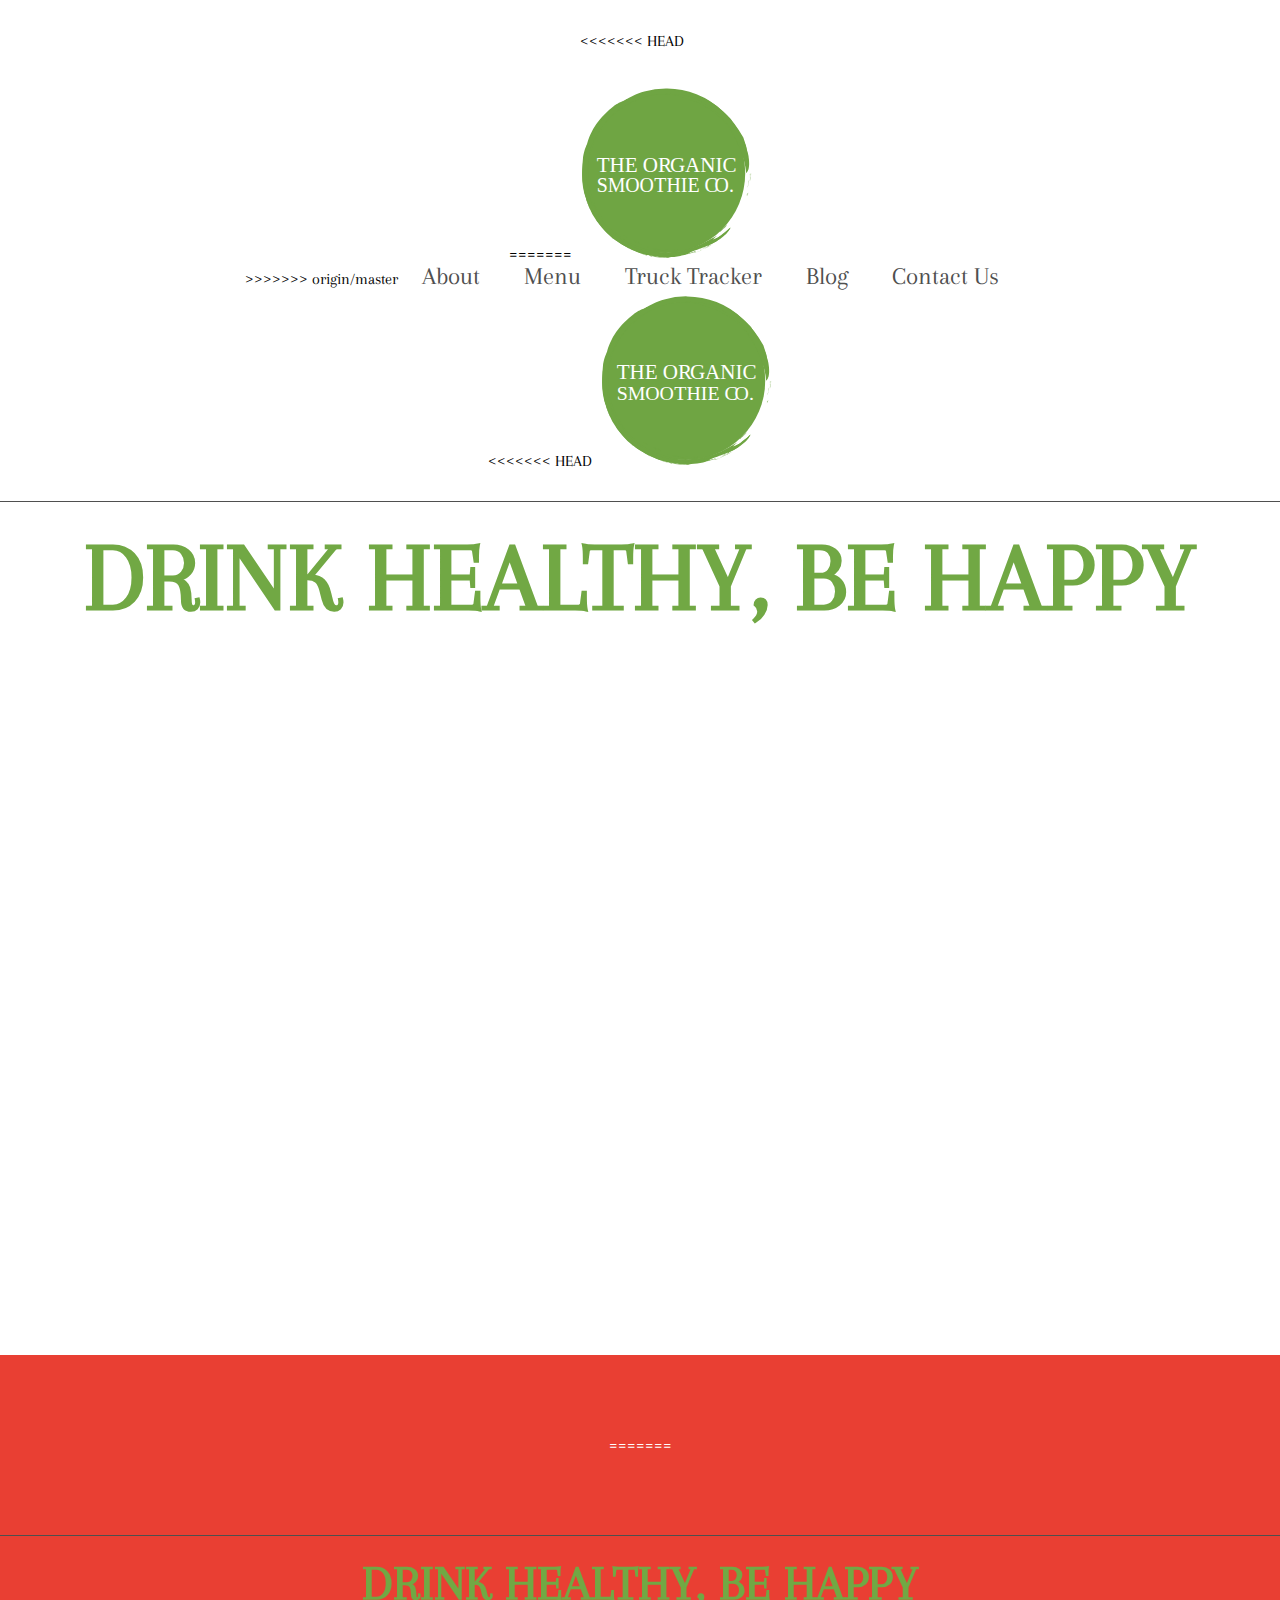
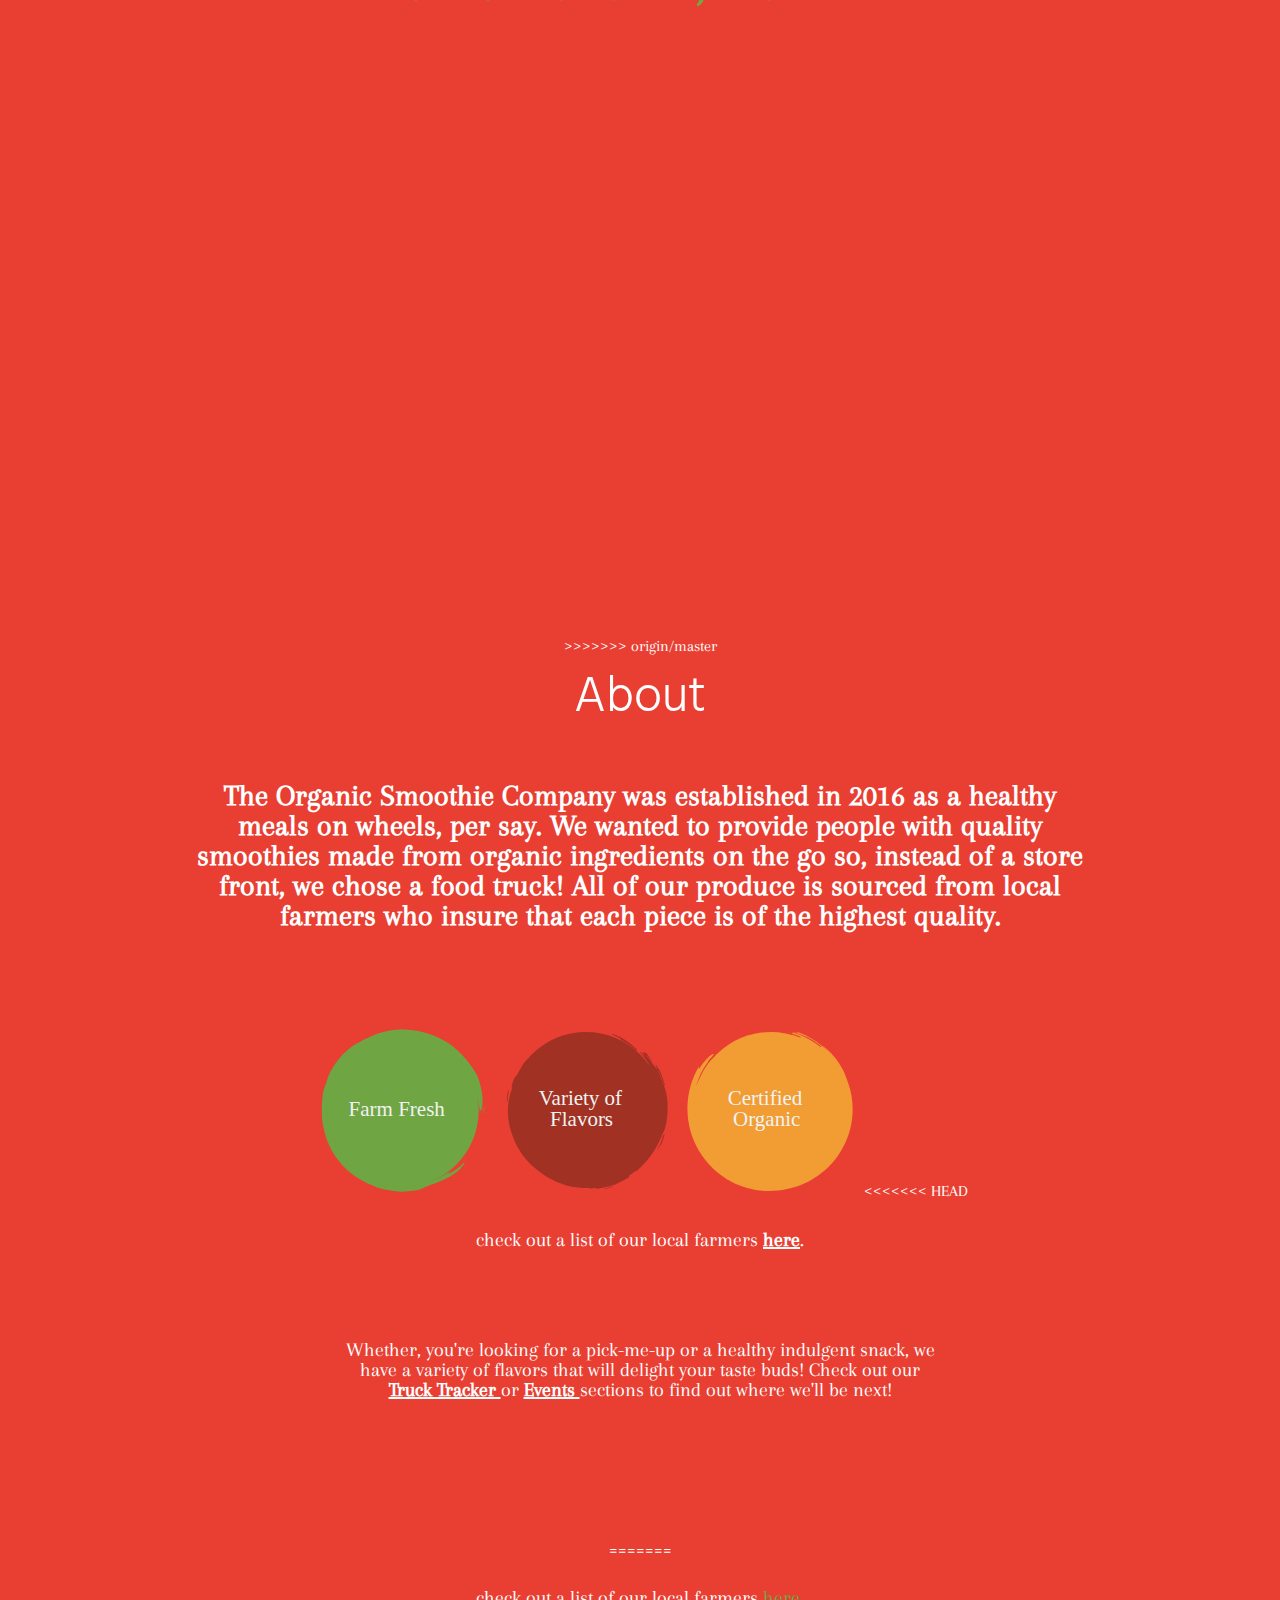
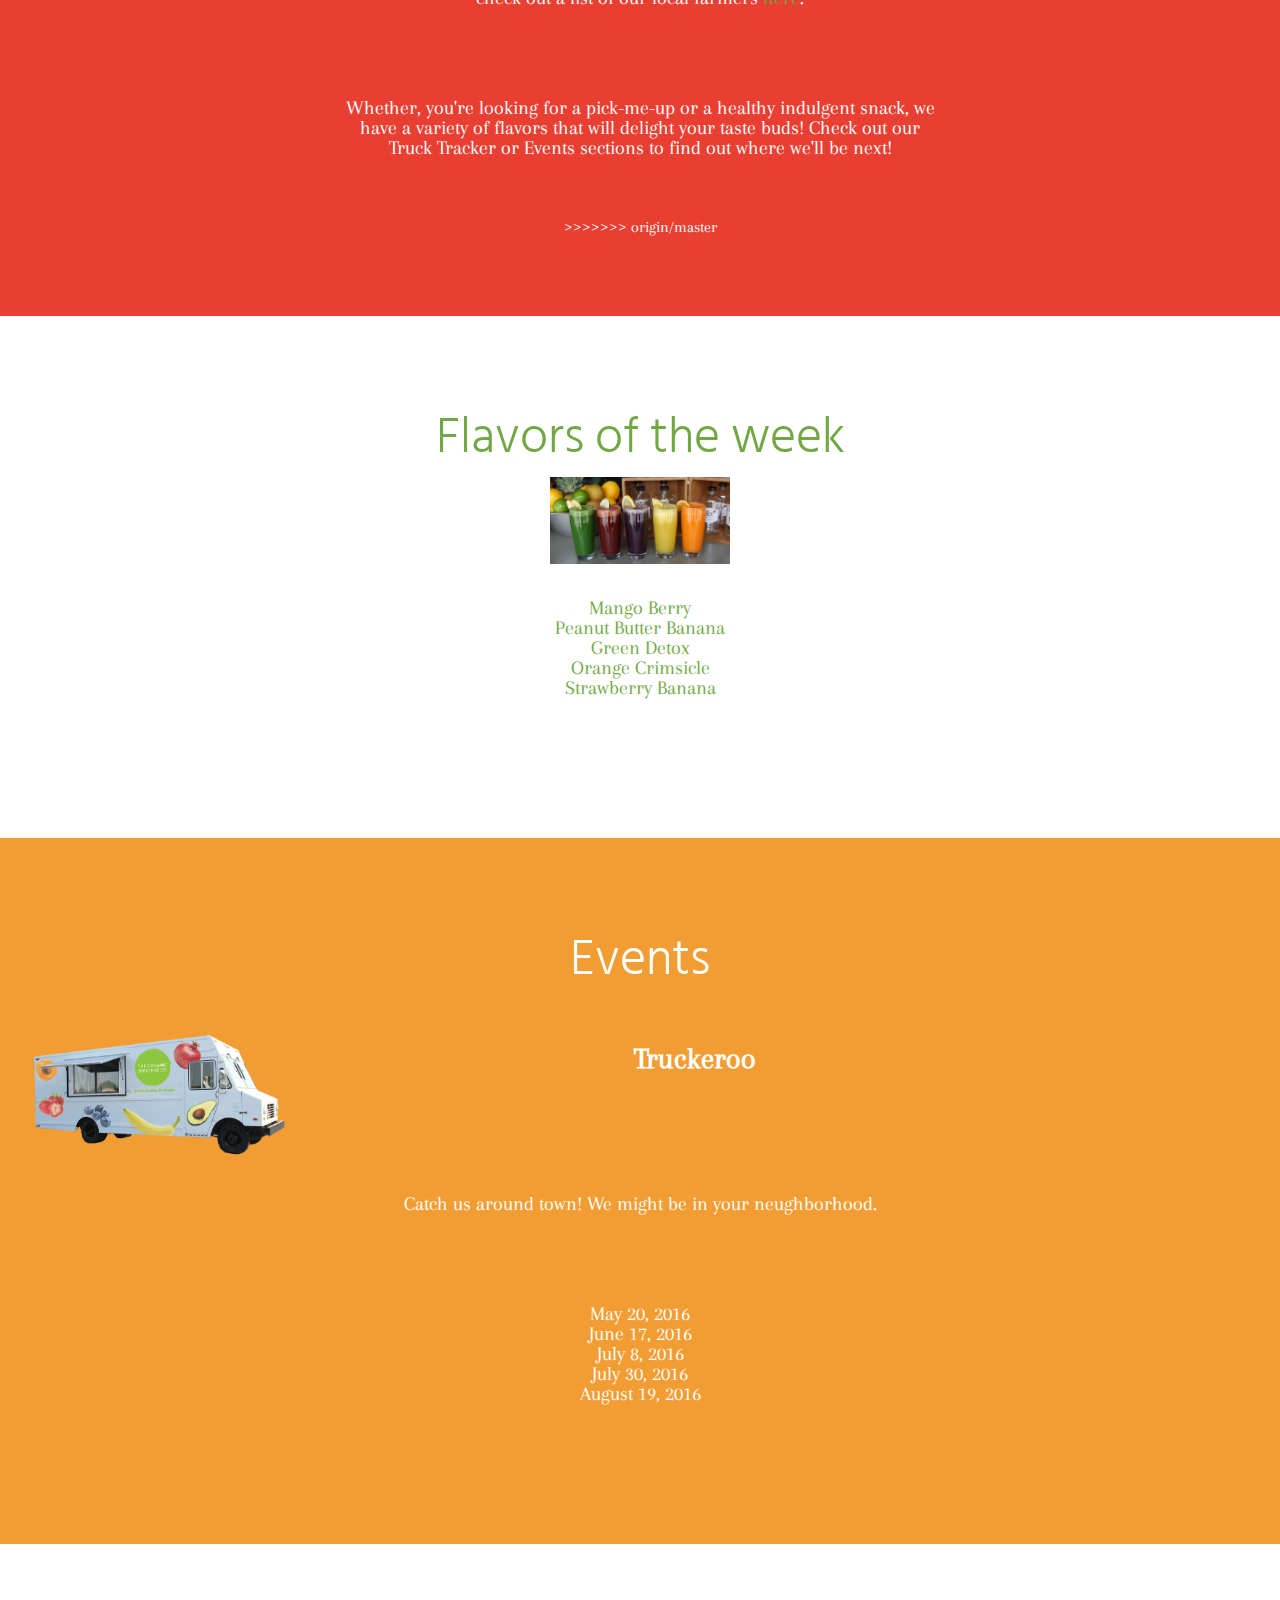
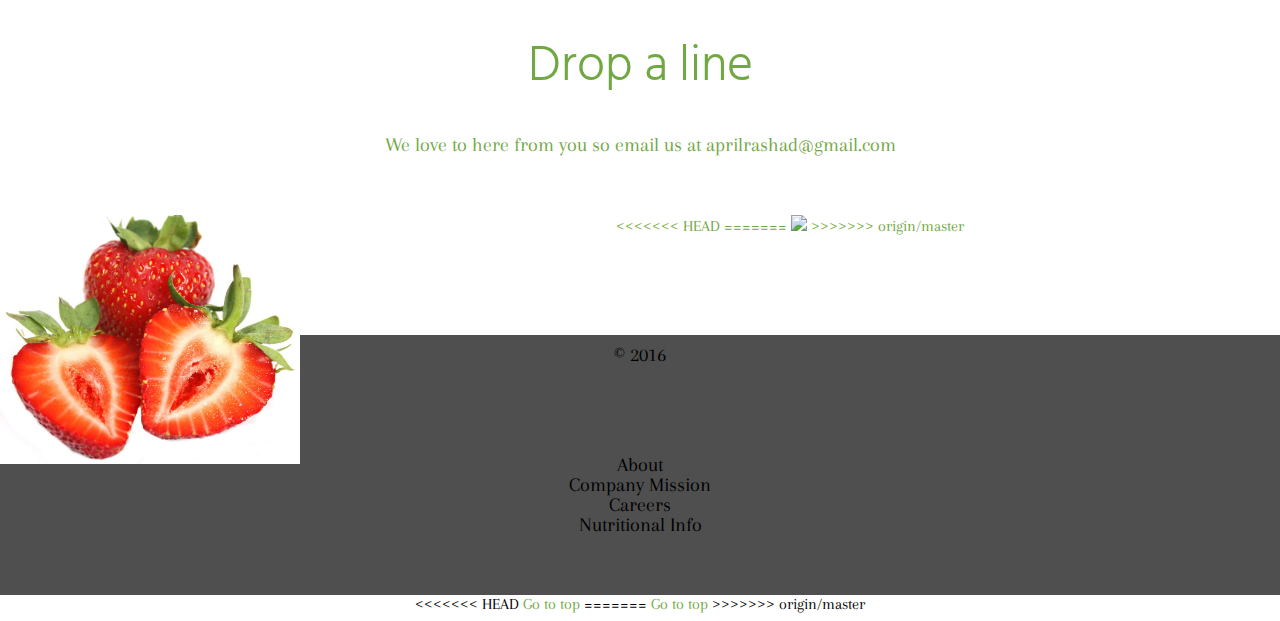
==== commit 130b9420: "Merge remote-tracking branch 'origin/master'" ====
--- a/unit_4/index.html
+++ b/unit_4/index.html
@@ -6,13 +6,19 @@
 </head>
 <body>
 	<header>
+<<<<<<< HEAD
 	<nav id="nav">
+=======
+		<img src="images/logo_green-01.svg" alt="The Organic Smoothie Company Logo" title="Comapny Logo">
+		<nav>
+>>>>>>> origin/master
 			<a href="about.html">About</a>
 			<a href="menu.html">Menu</a>
 			<a href="tracker.html">Truck Tracker</a>
 			<a href="blog.html">Blog</a>
 			<a href="contact.html">Contact Us</a>
 		</nav>
+<<<<<<< HEAD
 		<img src="images/logo_green-01.svg" alt="The Organic Smoothie Company Logo" title="Comapny Logo">
 		</header>
 
@@ -29,15 +35,28 @@
 	<main>
 		<section id="about">
 		<div id="warpper">
+=======
+	</header>
+	<section id="splash">
+		<h1 id="slogan">Drink healthy, be happy</h1>
+	</section>
+	<main>
+		<section id="about">
+>>>>>>> origin/master
 			<h2>About</h2>
 			<p class="specialp">The Organic Smoothie Company was established in 2016 as a healthy meals on wheels, per say. We wanted to provide people with quality smoothies made from organic ingredients on the go so, instead of a store front, we chose a food truck! All of our produce is sourced from local farmers who insure that each piece is of the highest quality.</p> 
 			<img src="images/circles-01.svg">
 			<img src="images/circles-02.svg">
 			<img src="images/circles-03.svg">
+<<<<<<< HEAD
 			<p>check out a list of our local farmers <a href="#" class="white">here</a>.</p>
 			<p>Whether, you're looking for a pick-me-up or a healthy indulgent snack, we have a variety of flavors that will delight your taste buds! Check out our<a href="#" class="white"> Truck Tracker </a> or <a href=
 			"#" class="white"> Events </a>sections to find out where we'll be next!</p>
 		</div>
+=======
+			<p>check out a list of our local farmers <a href="#">here</a>.</p>
+			<p>Whether, you're looking for a pick-me-up or a healthy indulgent snack, we have a variety of flavors that will delight your taste buds! Check out our Truck Tracker or Events sections to find out where we'll be next!</p>
+>>>>>>> origin/master
 		</section>
 
 		<section id="flavors">
@@ -67,11 +86,14 @@
 				<li>August 19, 2016</li>
 			</ul>
 		</section>
-
 		<section id="contact">
 			<h2>Drop a line</h2>
 			<p>We love to here from you so email us at <a href="mailto:aprilrashad@gmail.com">aprilrashad@gmail.com</a></p>
+<<<<<<< HEAD
 			<img src="images/strawberry.jpg" class="images">
+=======
+			<img src="images/pomogranate">
+>>>>>>> origin/master
 		</section>
 	</main>
 	<footer>
@@ -83,6 +105,10 @@
 			<li>Nutritional Info</li> 
 		</ul>			
 	</footer>
+<<<<<<< HEAD
 	<a href="#">Go to top</a>
+=======
+	<a href="#" class="space">Go to top</a>
+>>>>>>> origin/master
 </body>
 </html>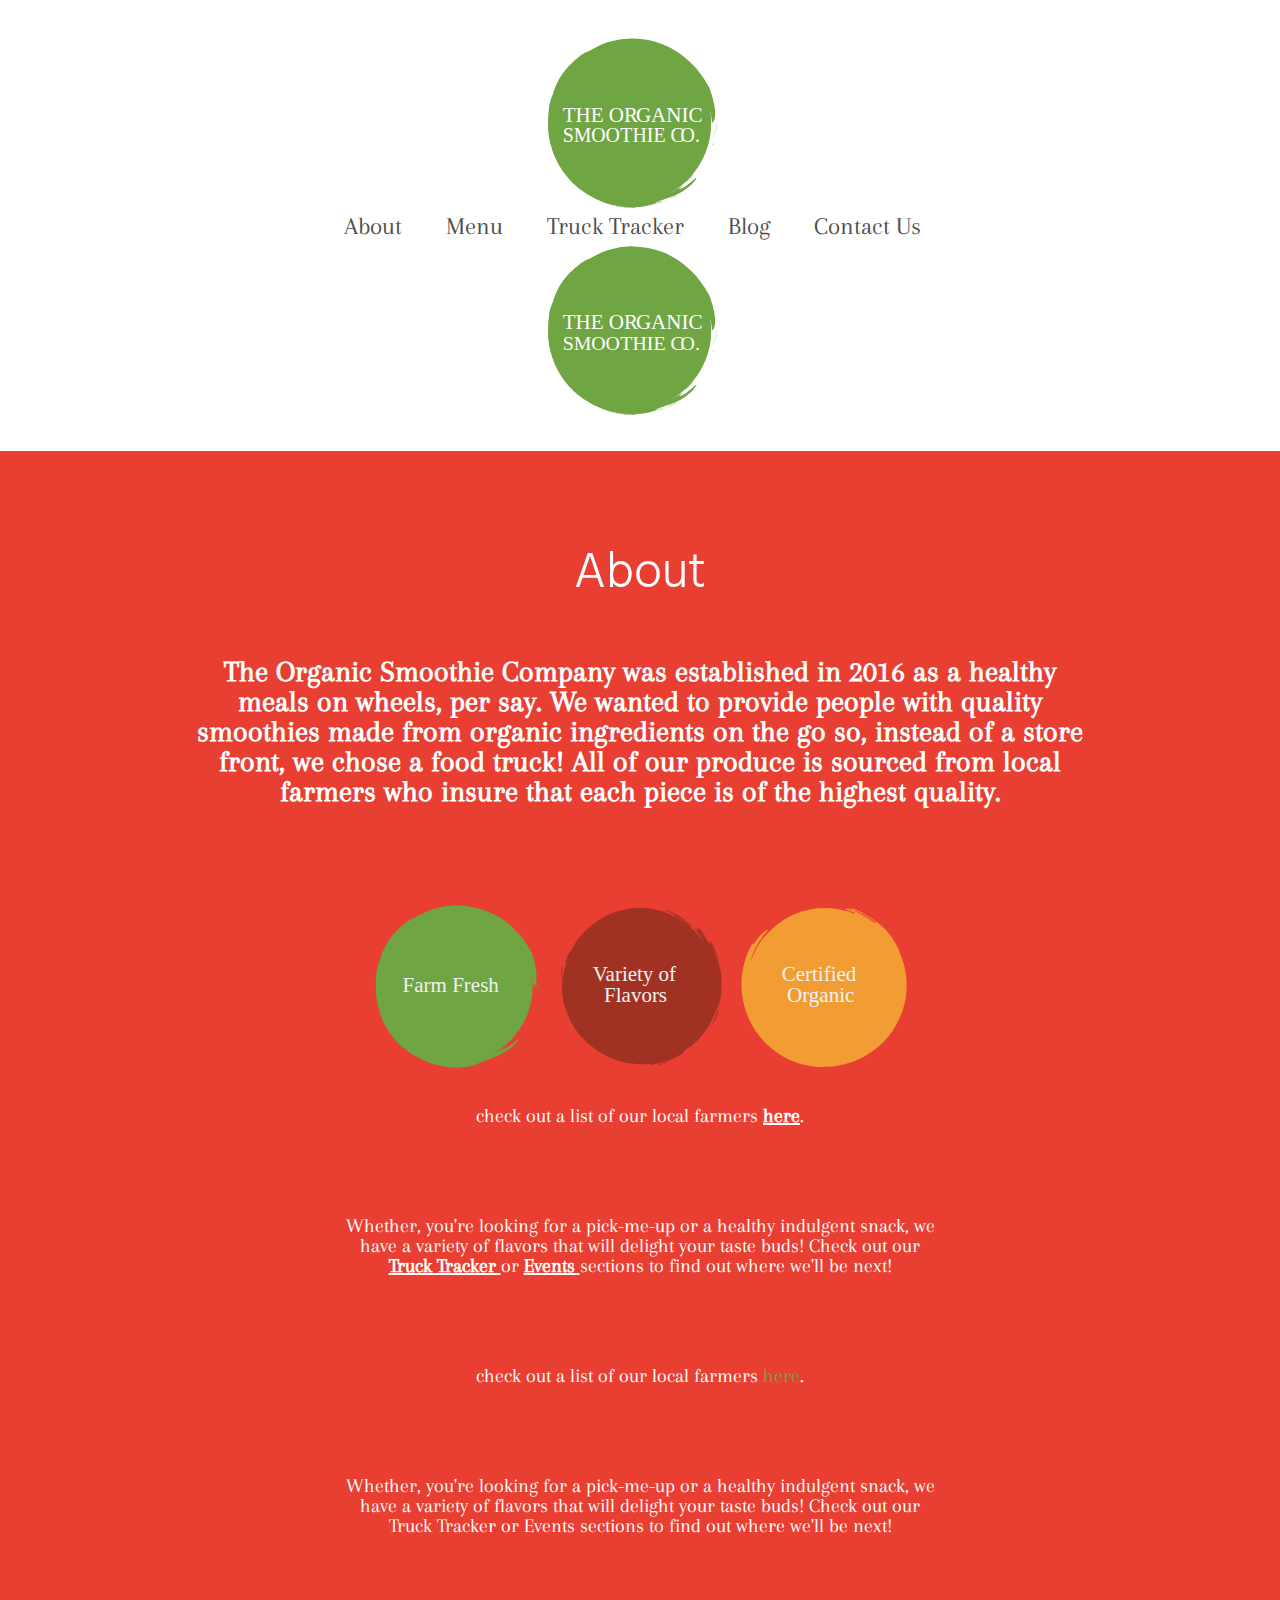
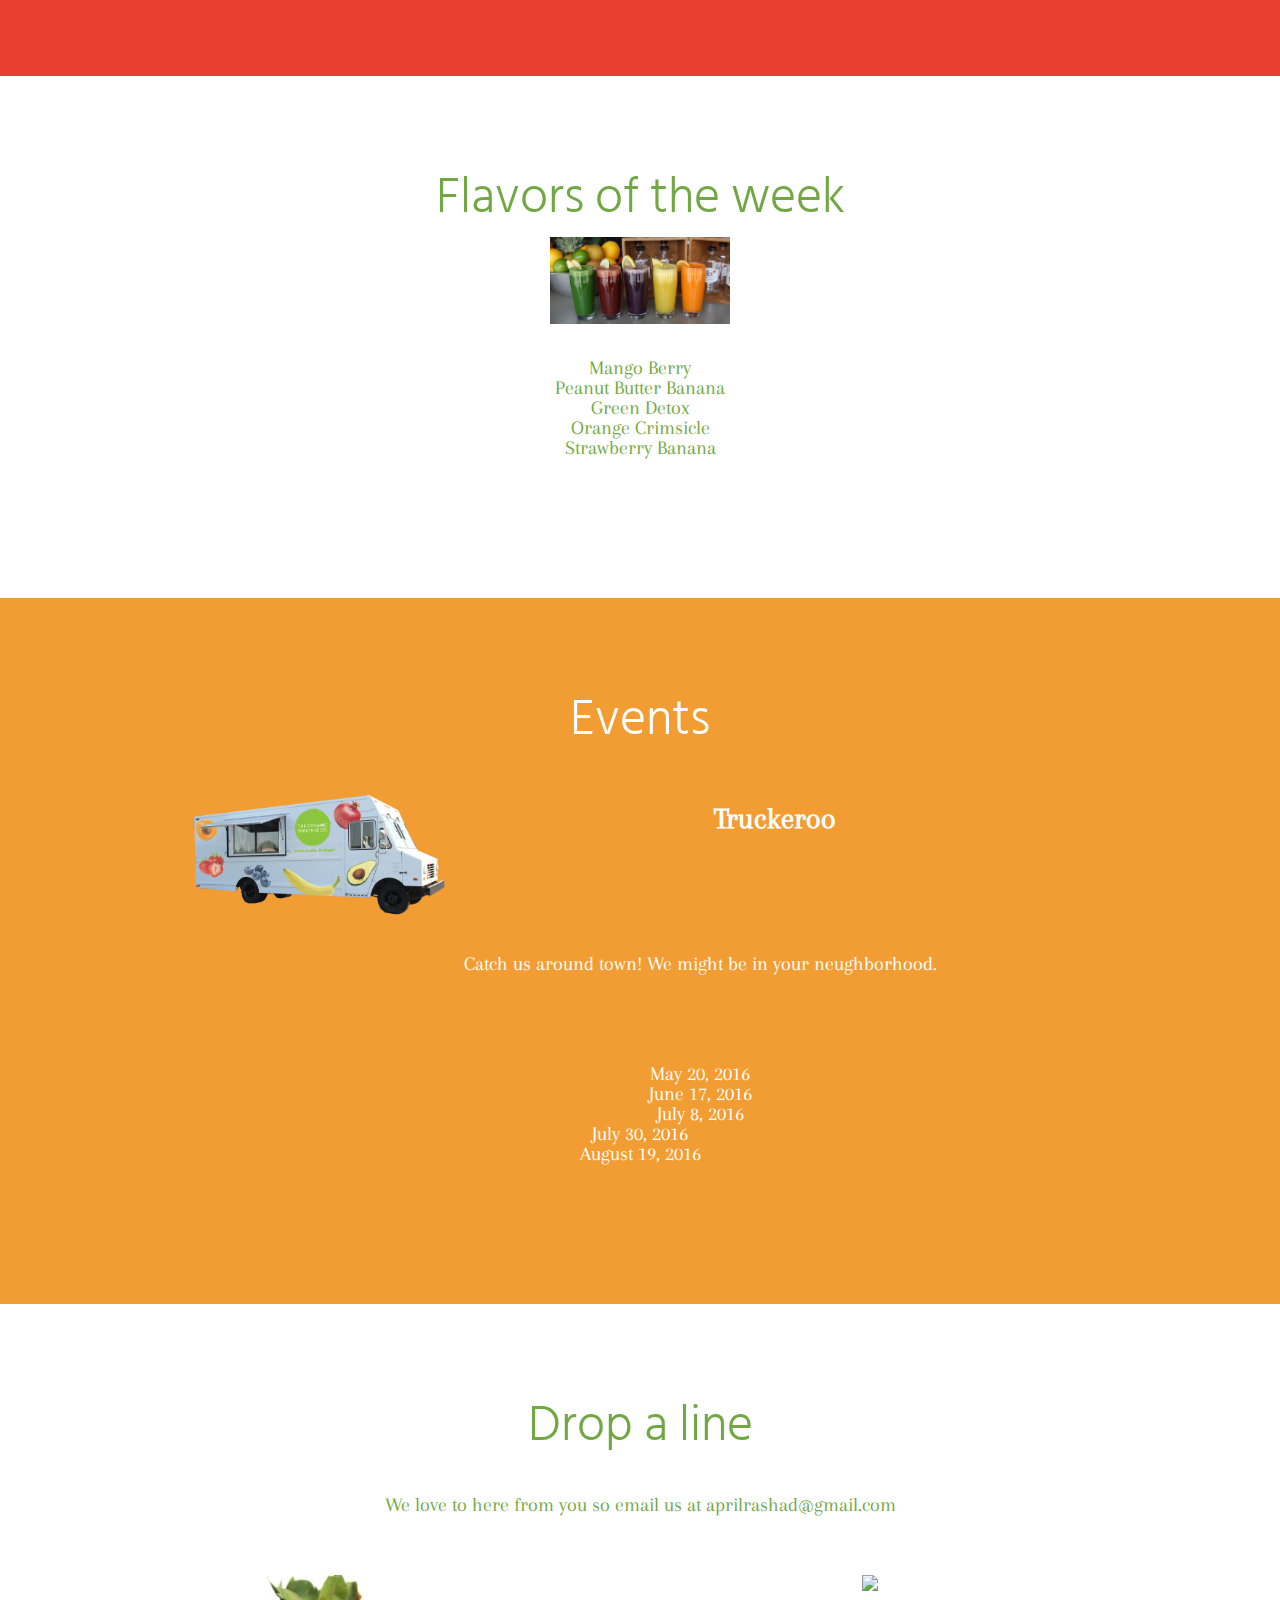
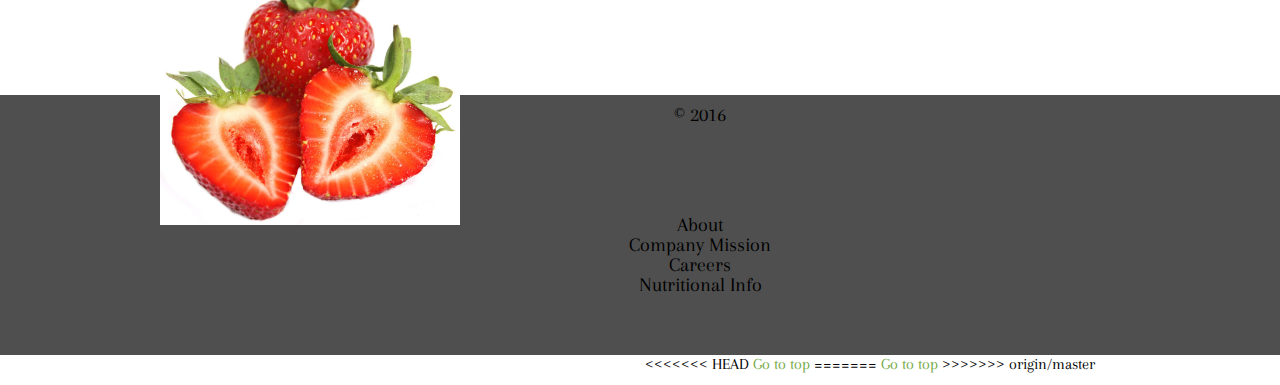
==== commit 2a35292f: "new sync" ====
--- a/unit_4/index.html
+++ b/unit_4/index.html
@@ -6,57 +6,31 @@
 </head>
 <body>
 	<header>
-<<<<<<< HEAD
 	<nav id="nav">
-=======
 		<img src="images/logo_green-01.svg" alt="The Organic Smoothie Company Logo" title="Comapny Logo">
 		<nav>
->>>>>>> origin/master
 			<a href="about.html">About</a>
 			<a href="menu.html">Menu</a>
 			<a href="tracker.html">Truck Tracker</a>
 			<a href="blog.html">Blog</a>
 			<a href="contact.html">Contact Us</a>
 		</nav>
-<<<<<<< HEAD
 		<img src="images/logo_green-01.svg" alt="The Organic Smoothie Company Logo" title="Comapny Logo">
 		</header>
 
-	<section id="slogan">
-		<h1>Drink healthy, be happy</h1>
-	</section>
-
-	<section id="splash">
-	</section>
-
-
-
-
-	<main>
 		<section id="about">
-		<div id="warpper">
-=======
-	</header>
-	<section id="splash">
-		<h1 id="slogan">Drink healthy, be happy</h1>
-	</section>
-	<main>
-		<section id="about">
->>>>>>> origin/master
 			<h2>About</h2>
 			<p class="specialp">The Organic Smoothie Company was established in 2016 as a healthy meals on wheels, per say. We wanted to provide people with quality smoothies made from organic ingredients on the go so, instead of a store front, we chose a food truck! All of our produce is sourced from local farmers who insure that each piece is of the highest quality.</p> 
 			<img src="images/circles-01.svg">
 			<img src="images/circles-02.svg">
 			<img src="images/circles-03.svg">
-<<<<<<< HEAD
 			<p>check out a list of our local farmers <a href="#" class="white">here</a>.</p>
 			<p>Whether, you're looking for a pick-me-up or a healthy indulgent snack, we have a variety of flavors that will delight your taste buds! Check out our<a href="#" class="white"> Truck Tracker </a> or <a href=
 			"#" class="white"> Events </a>sections to find out where we'll be next!</p>
 		</div>
-=======
+
 			<p>check out a list of our local farmers <a href="#">here</a>.</p>
 			<p>Whether, you're looking for a pick-me-up or a healthy indulgent snack, we have a variety of flavors that will delight your taste buds! Check out our Truck Tracker or Events sections to find out where we'll be next!</p>
->>>>>>> origin/master
 		</section>
 
 		<section id="flavors">
@@ -89,11 +63,8 @@
 		<section id="contact">
 			<h2>Drop a line</h2>
 			<p>We love to here from you so email us at <a href="mailto:aprilrashad@gmail.com">aprilrashad@gmail.com</a></p>
-<<<<<<< HEAD
 			<img src="images/strawberry.jpg" class="images">
-=======
 			<img src="images/pomogranate">
->>>>>>> origin/master
 		</section>
 	</main>
 	<footer>
--- a/unit_4/style.css
+++ b/unit_4/style.css
@@ -68,7 +68,7 @@
 .images {
 	width: 300px;
 	float: left;
-	clearfix: both;
+	margin: 0 0 10em 10em;
 }
 
 .specialp {
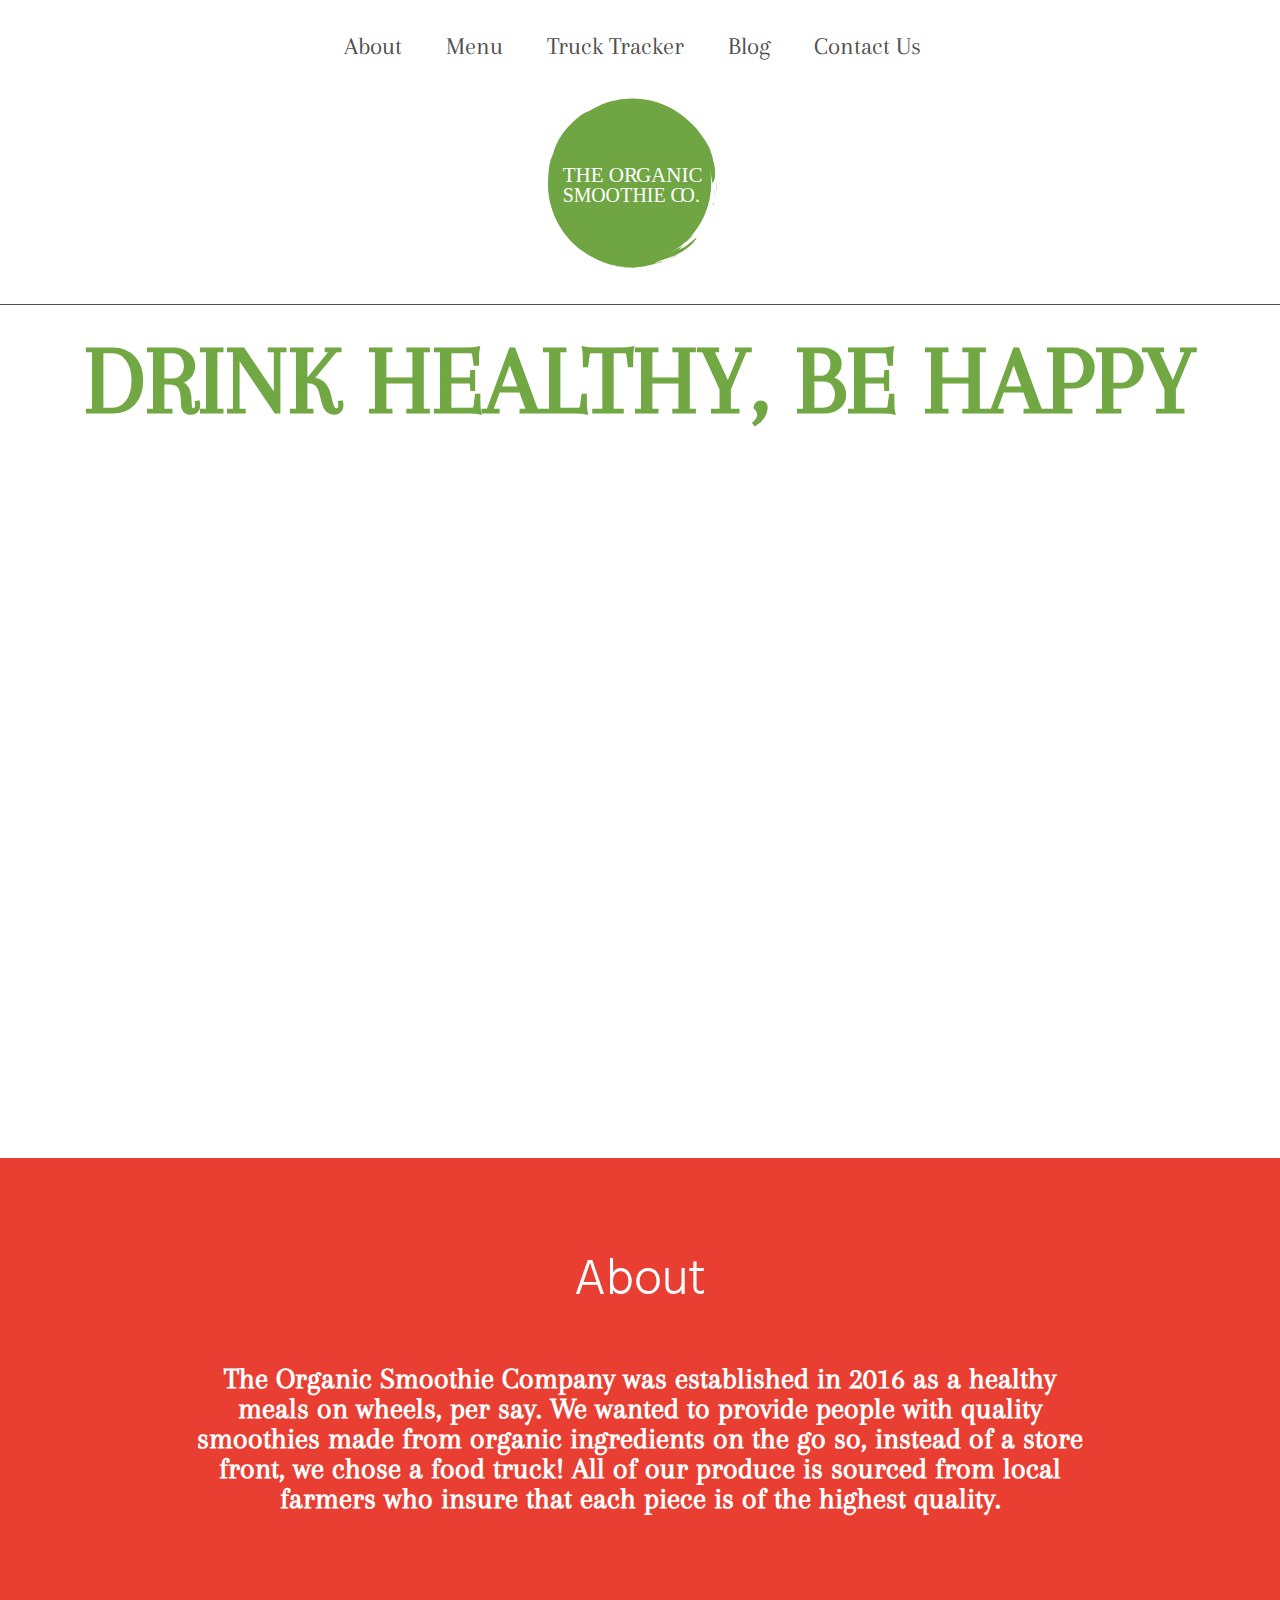
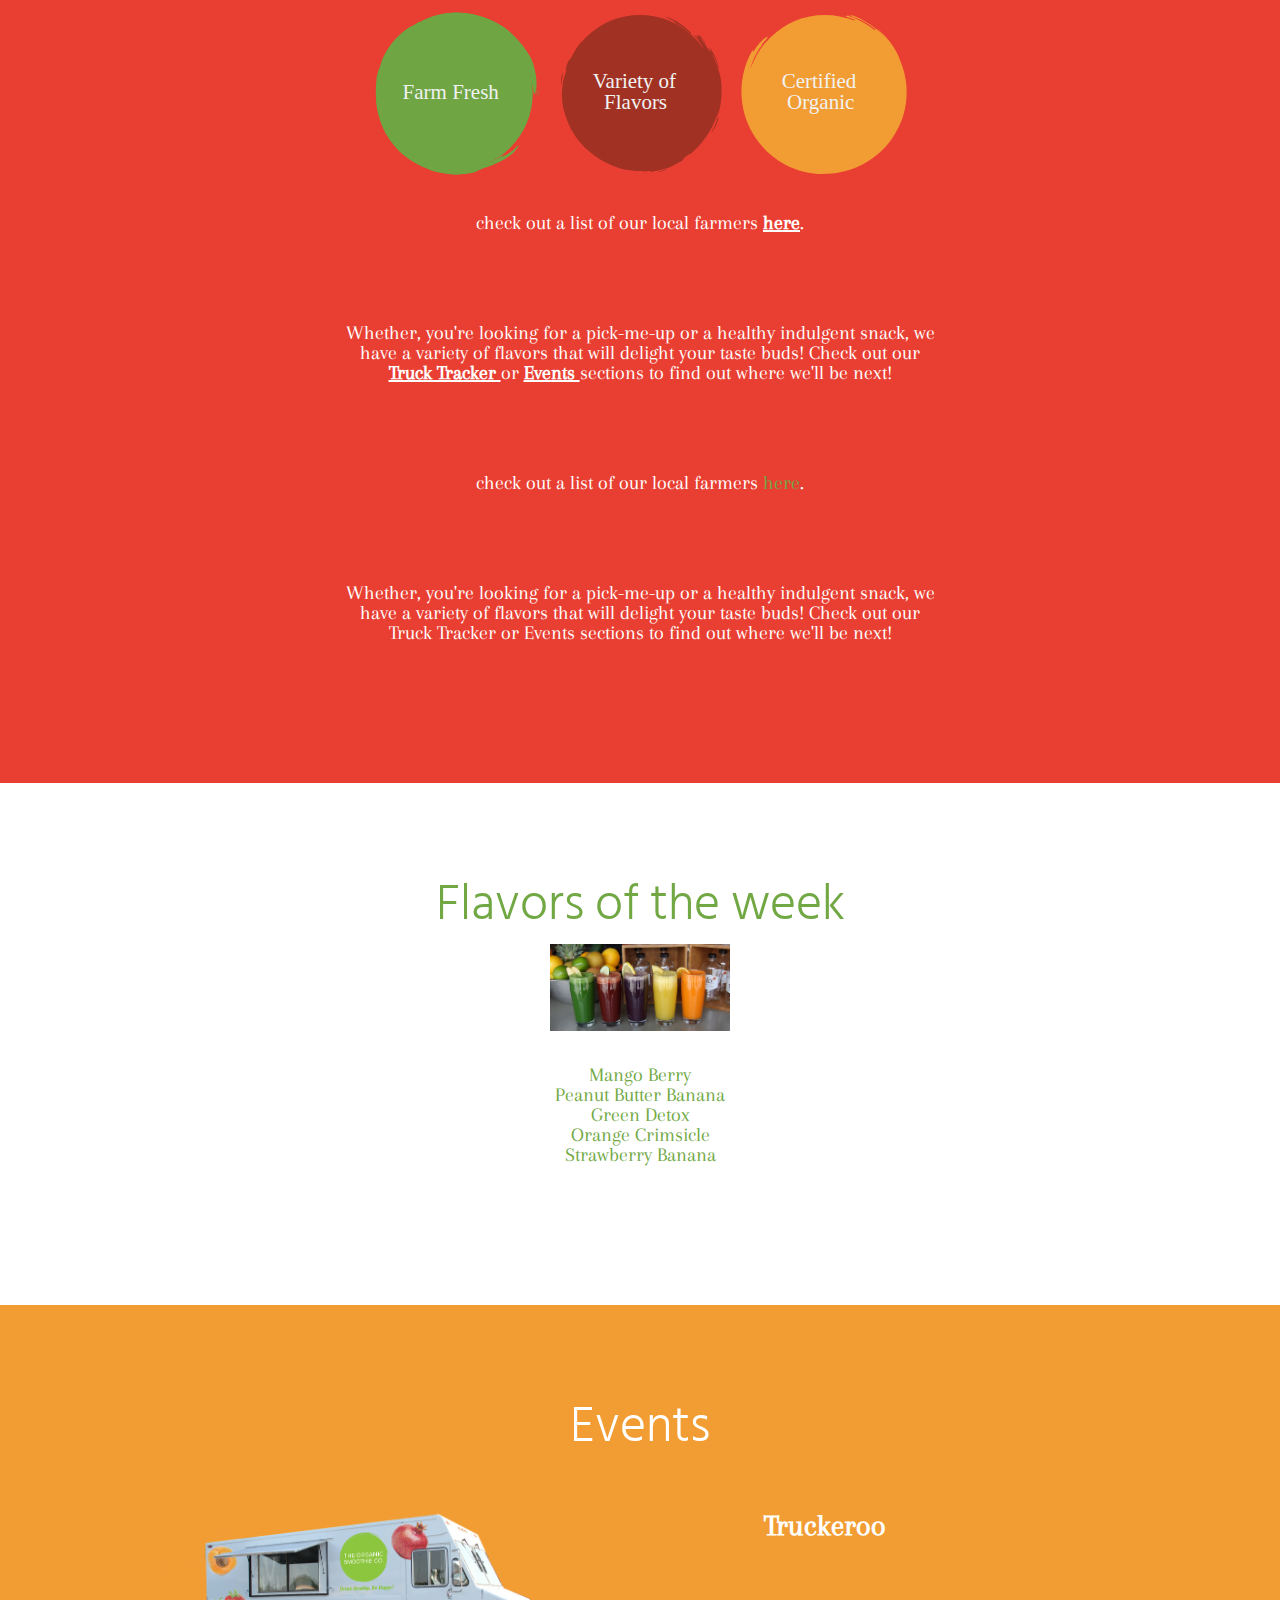
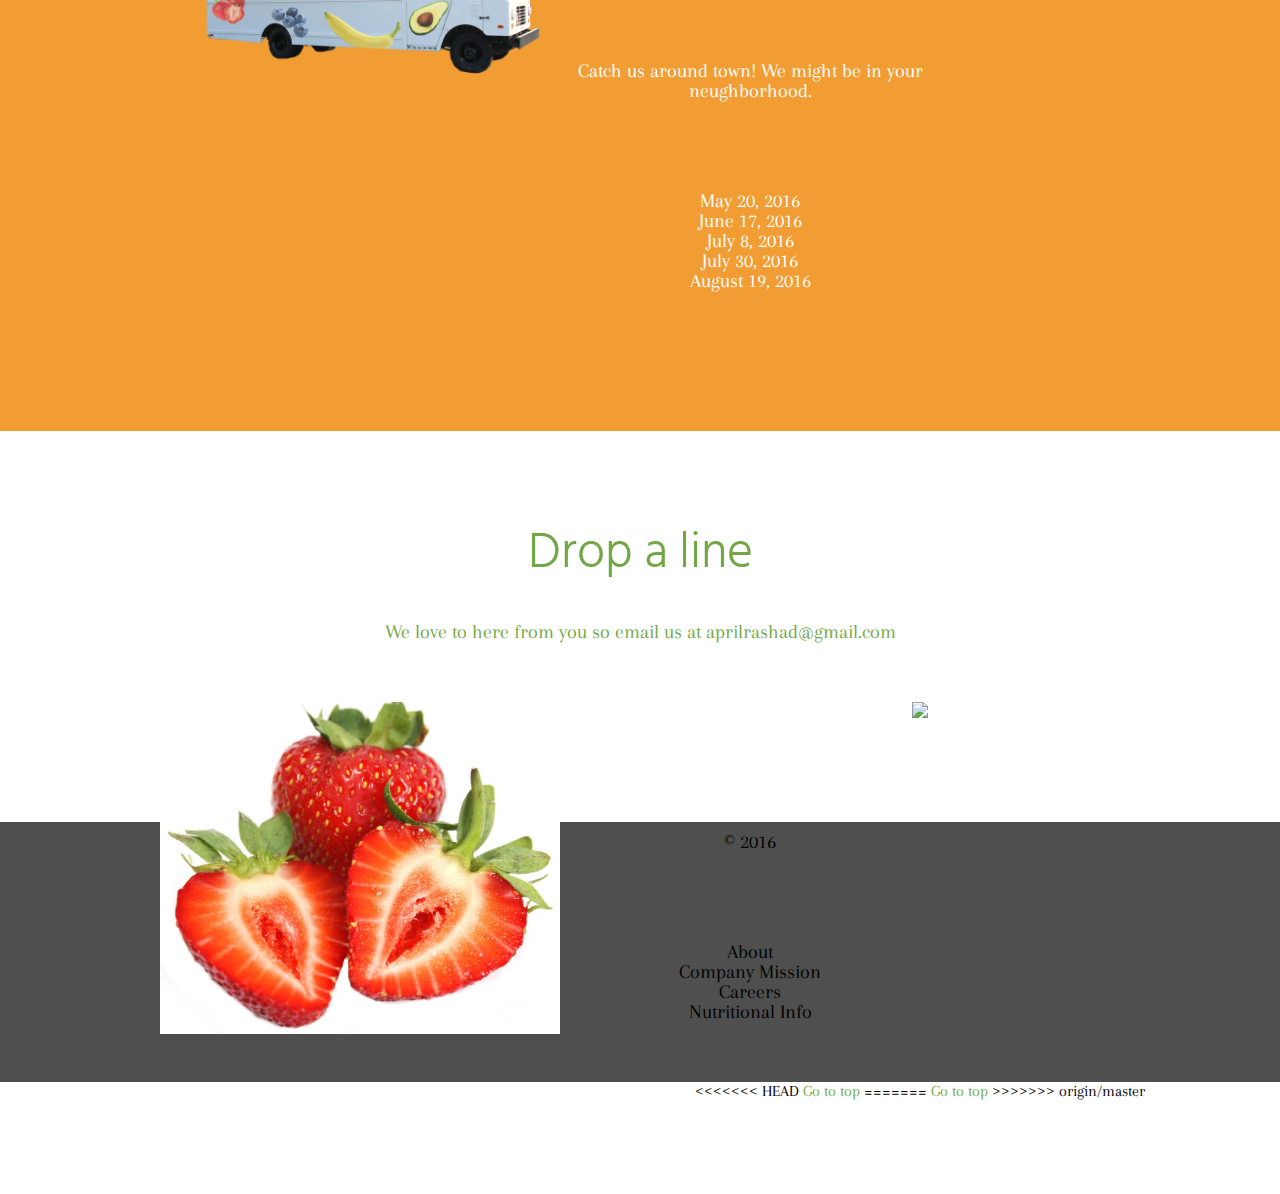
==== commit 8dafb994: "new sync" ====
--- a/unit_4/index.html
+++ b/unit_4/index.html
@@ -4,11 +4,10 @@
 	<title>The Organic Smoothie Co.</title>
 	<link rel="stylesheet" type="text/css" href="style.css">
 </head>
+
 <body>
 	<header>
 	<nav id="nav">
-		<img src="images/logo_green-01.svg" alt="The Organic Smoothie Company Logo" title="Comapny Logo">
-		<nav>
 			<a href="about.html">About</a>
 			<a href="menu.html">Menu</a>
 			<a href="tracker.html">Truck Tracker</a>
@@ -17,6 +16,12 @@
 		</nav>
 		<img src="images/logo_green-01.svg" alt="The Organic Smoothie Company Logo" title="Comapny Logo">
 		</header>
+
+		<section id="slogan">
+			<h1>Drink Healthy, Be Happy</h1>
+		</section>
+
+		<section id="splash"></section>
 
 		<section id="about">
 			<h2>About</h2>
--- a/unit_4/style.css
+++ b/unit_4/style.css
@@ -66,7 +66,7 @@
 }
 
 .images {
-	width: 300px;
+	width: 400px;
 	float: left;
 	margin: 0 0 10em 10em;
 }
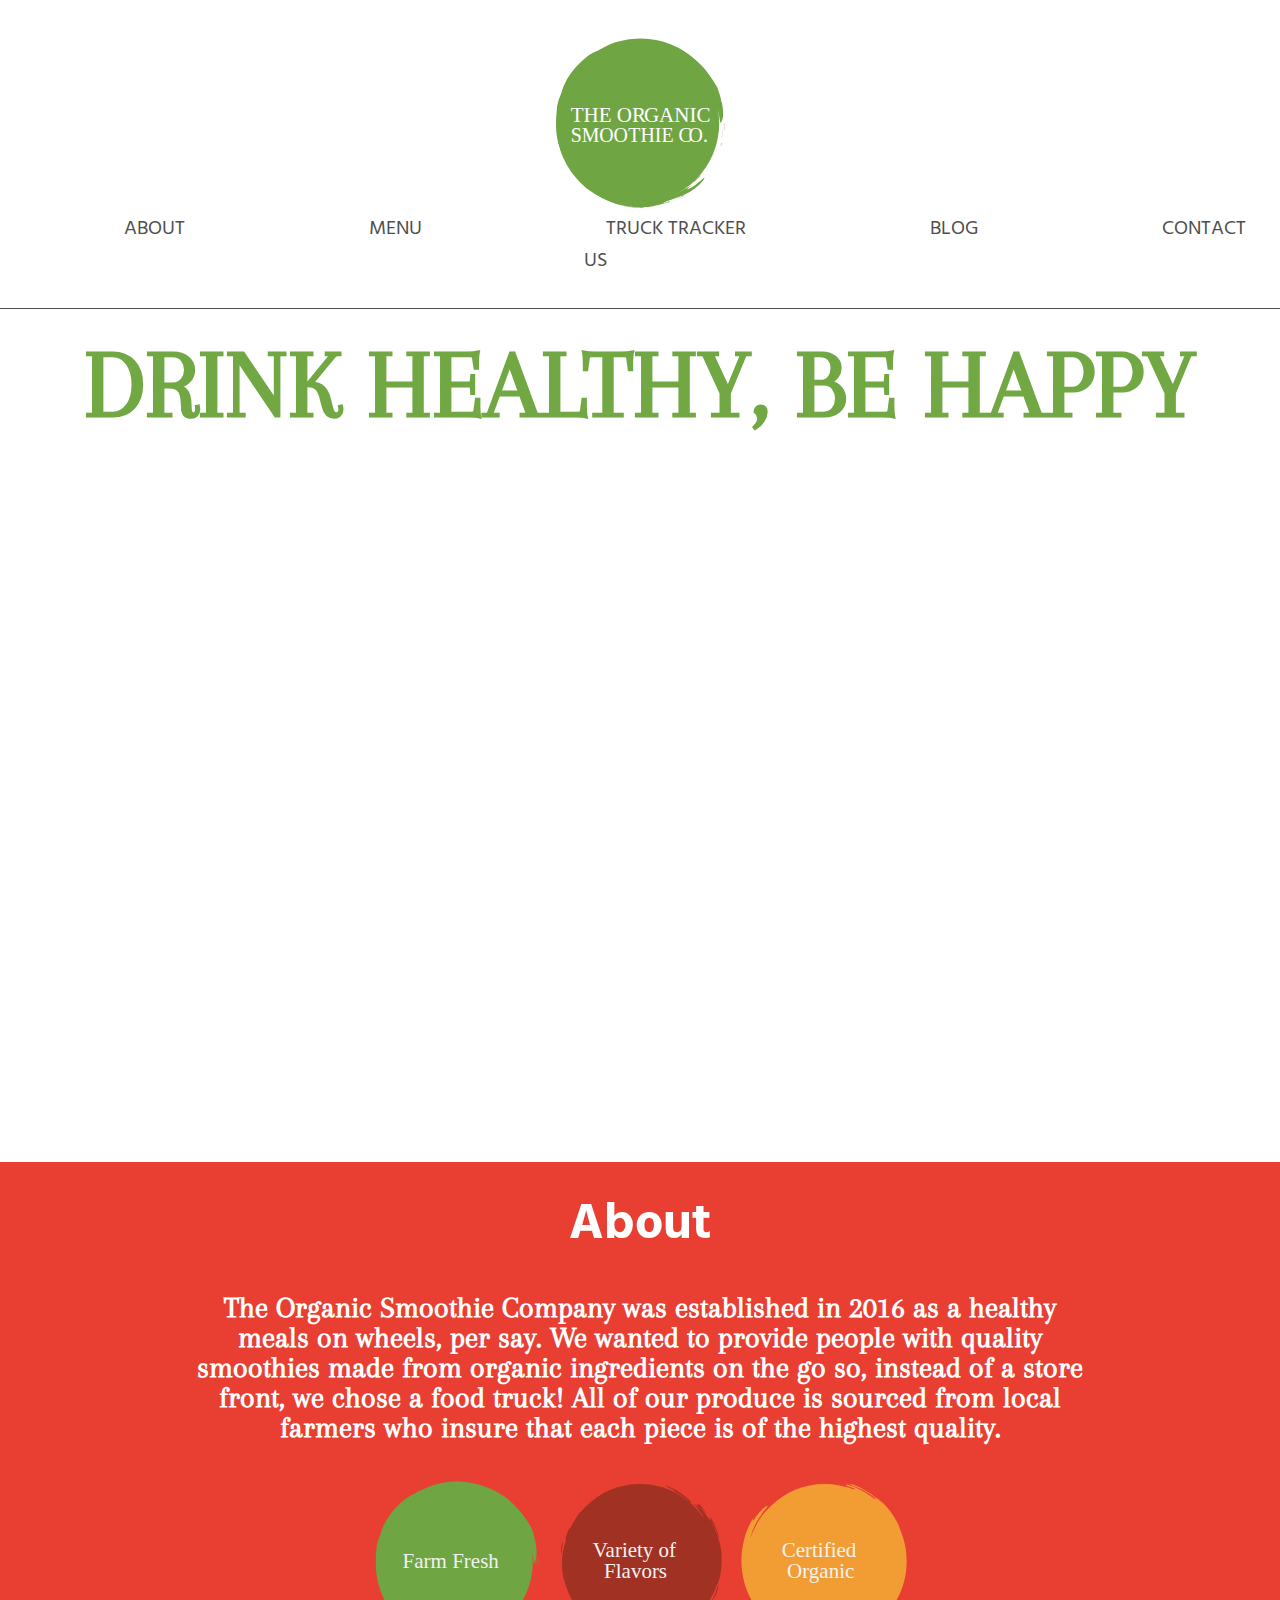
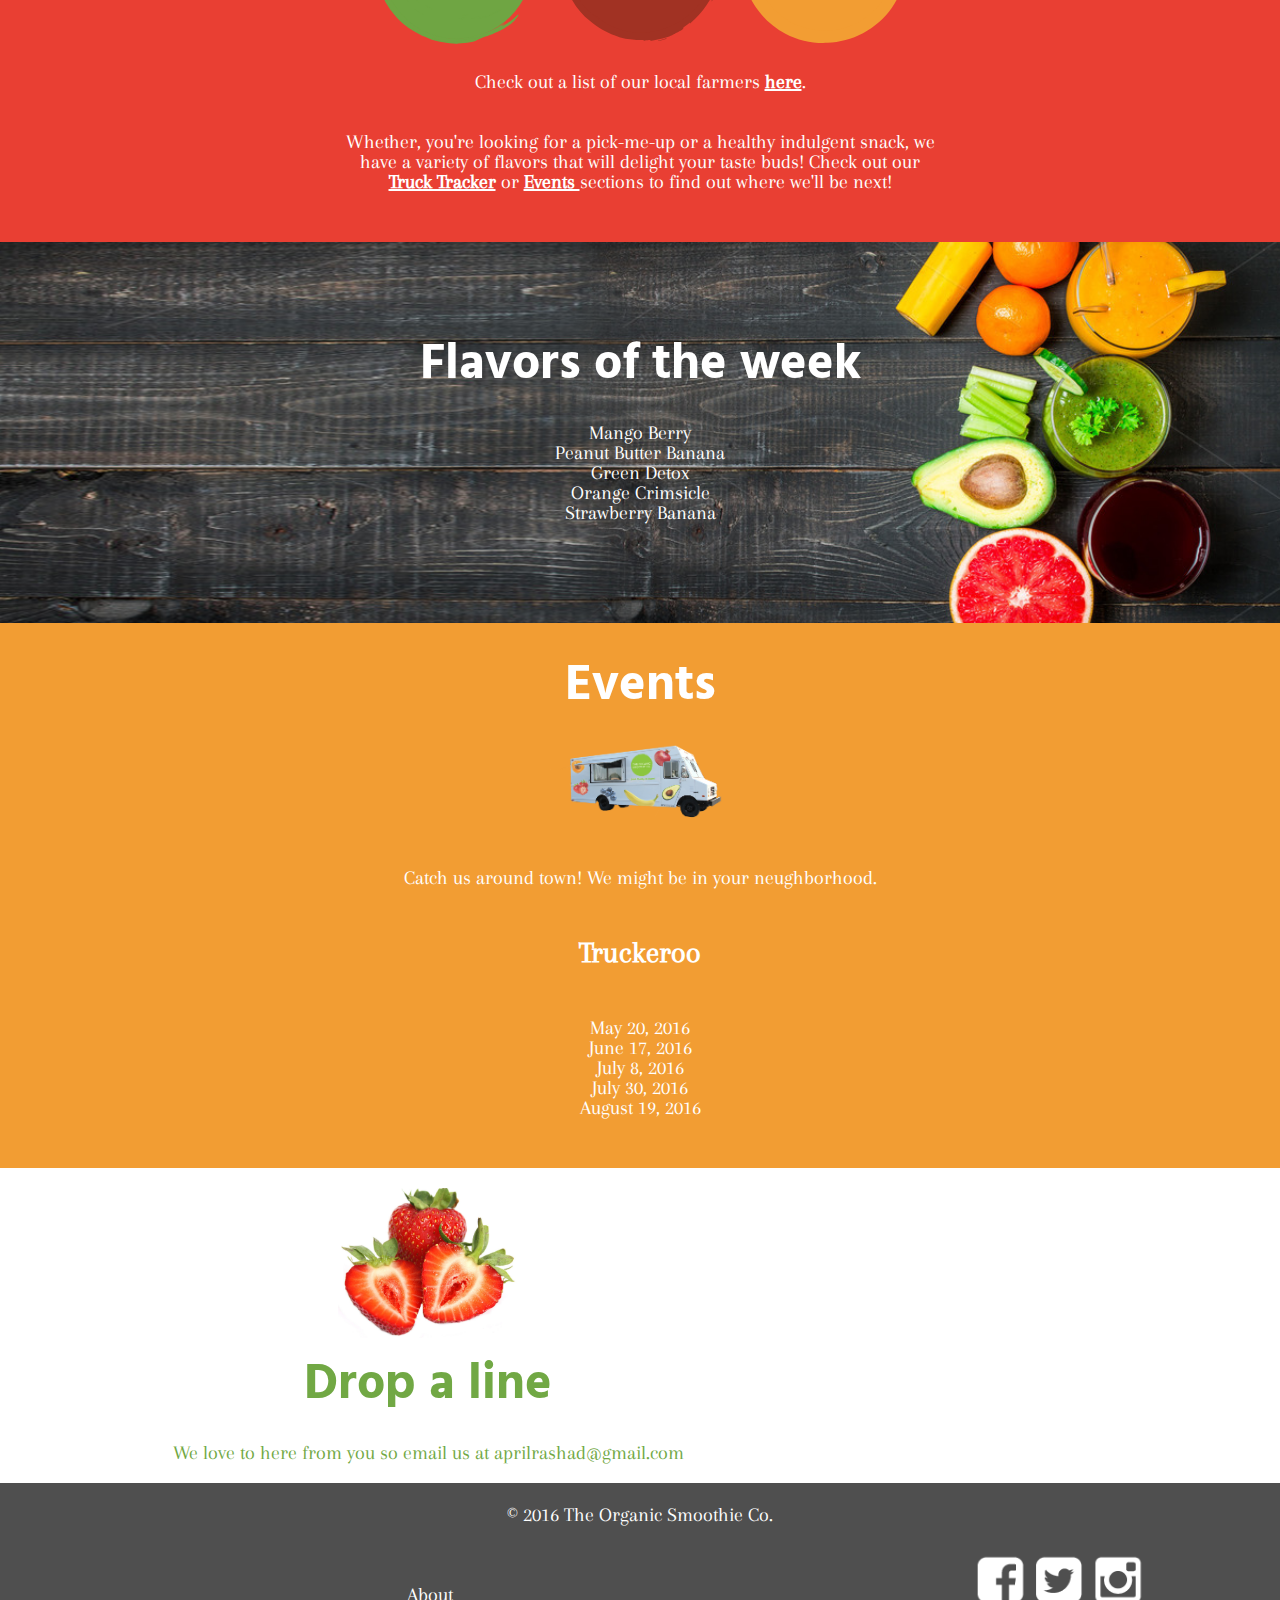
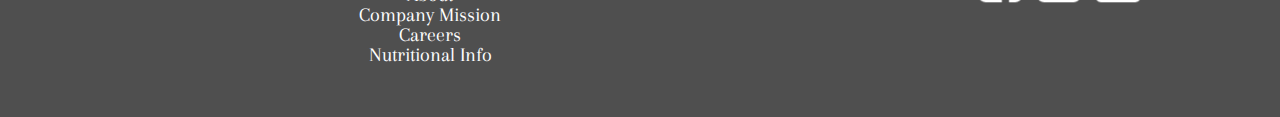
==== commit 82ff2942: "new sync" ====
--- a/unit_4/index.html
+++ b/unit_4/index.html
@@ -7,16 +7,17 @@
 
 <body>
 	<header>
-	<nav id="nav">
+		<img src="images/logo_green-01.svg" alt="The Organic Smoothie Company Logo" title="Comapny Logo">
+		<nav>
 			<a href="about.html">About</a>
 			<a href="menu.html">Menu</a>
 			<a href="tracker.html">Truck Tracker</a>
 			<a href="blog.html">Blog</a>
 			<a href="contact.html">Contact Us</a>
 		</nav>
-		<img src="images/logo_green-01.svg" alt="The Organic Smoothie Company Logo" title="Comapny Logo">
 		</header>
 
+	<main class="clearfix">
 		<section id="slogan">
 			<h1>Drink Healthy, Be Happy</h1>
 		</section>
@@ -26,23 +27,16 @@
 		<section id="about">
 			<h2>About</h2>
 			<p class="specialp">The Organic Smoothie Company was established in 2016 as a healthy meals on wheels, per say. We wanted to provide people with quality smoothies made from organic ingredients on the go so, instead of a store front, we chose a food truck! All of our produce is sourced from local farmers who insure that each piece is of the highest quality.</p> 
-			<img src="images/circles-01.svg">
-			<img src="images/circles-02.svg">
-			<img src="images/circles-03.svg">
-			<p>check out a list of our local farmers <a href="#" class="white">here</a>.</p>
-			<p>Whether, you're looking for a pick-me-up or a healthy indulgent snack, we have a variety of flavors that will delight your taste buds! Check out our<a href="#" class="white"> Truck Tracker </a> or <a href=
+			<img src="images/circles-01.svg" alt="Farm Fresh" title="Farm Fresh">
+			<img src="images/circles-02.svg" alt="Variety of Flavors" title="Fariety of Flavors">
+			<img src="images/circles-03.svg" alt="Certified Organic" title="Certified Organic">
+			<p>Check out a list of our local farmers <a href="#" class="white">here</a>.</p>
+			<p>Whether, you're looking for a pick-me-up or a healthy indulgent snack, we have a variety of flavors that will delight your taste buds! Check out our<a href="#" class="white"> Truck Tracker</a> or <a href=
 			"#" class="white"> Events </a>sections to find out where we'll be next!</p>
-		</div>
-
-			<p>check out a list of our local farmers <a href="#">here</a>.</p>
-			<p>Whether, you're looking for a pick-me-up or a healthy indulgent snack, we have a variety of flavors that will delight your taste buds! Check out our Truck Tracker or Events sections to find out where we'll be next!</p>
 		</section>
 
 		<section id="flavors">
 			<h2>Flavors of the week</h2>
-			<div id="smoothie">
-				<img src="images/rainbow.jpg">
-			</div>	
 				<ul>
 					<li>Mango Berry</li>
 					<li>Peanut Butter Banana</li>
@@ -52,39 +46,42 @@
 				</ul>
 		</section>
 
-		<section id="events">
-			<h2>Events</h2>
-			<img src="images/Foodtruck.png" class="images">
-			<p class="specialp">Truckeroo</p>
-			<p> Catch us around town! We might be in your neughborhood.</p>
-			<ul>
-				<li>May 20, 2016</li>
-				<li>June 17, 2016</li>
-				<li>July 8, 2016</li>
-				<li>July 30, 2016</li>
-				<li>August 19, 2016</li>
-			</ul>
+		<section id="events">	
+				<h2>Events</h2>
+				<img src="images/Foodtruck.png" class="images2">
+				<p> Catch us around town! We might be in your neughborhood.</p>
+				<p class="specialp">Truckeroo</p>
+				<ul>
+					<li>May 20, 2016</li>
+					<li>June 17, 2016</li>
+					<li>July 8, 2016</li>
+					<li>July 30, 2016</li>
+					<li>August 19, 2016</li>
+				</ul>
 		</section>
+
 		<section id="contact">
+			<div class="left">
+				<img src="images/strawberry.jpg"
+			</div>				
 			<h2>Drop a line</h2>
-			<p>We love to here from you so email us at <a href="mailto:aprilrashad@gmail.com">aprilrashad@gmail.com</a></p>
-			<img src="images/strawberry.jpg" class="images">
-			<img src="images/pomogranate">
+				<p>We love to here from you so email us at <a href="mailto:aprilrashad@gmail.com">aprilrashad@gmail.com</a></p>	
 		</section>
 	</main>
-	<footer>
-		<p>&copy 2016</p>
+
+	<footer class="clearfix">
+			<p>&copy 2016 The Organic Smoothie Co.</p>
+		<div class="right">	
+			<img src="images/social.png">
+		</div> 	
+		<section class="left">	
 		<ul>
 			<li>About</li>
 			<li>Company Mission</li>
 			<li>Careers</li>
-			<li>Nutritional Info</li> 
-		</ul>			
+			<li>Nutritional Info</li>
+		</ul>
+		</section>	
 	</footer>
-<<<<<<< HEAD
-	<a href="#">Go to top</a>
-=======
-	<a href="#" class="space">Go to top</a>
->>>>>>> origin/master
 </body>
-</html>+	</html>--- a/unit_4/style.css
+++ b/unit_4/style.css
@@ -16,8 +16,7 @@
 
 
 header {
-	width: 1200px;
-	margin: 2em;
+	padding: 2em 0;
 	position: center;
 }
 
@@ -26,26 +25,31 @@
 	text-decoration: none;
 }
 
+/*LoVE HAte: link, visited, hover, active*/ 
+
 nav a {
+	font-family:'Hind Siliguri', sans-serif;
+	text-transform: uppercase;
 	color: #4f4f4f;
-	padding: 20px;
-	font-size: 25px;
-	margin: 8em 0;
+	padding: 90px;
+	font-size: 20px;
+	margin: 10em 0 5em 0;
 }
 
 img {
 	width: 180px;
-
+	postion: center;
 }
 
 section {
-	padding: 5em 0;
+	background-position: cover;
+	padding: 20px 0 30px 0;
 }
 
 h2, h3 {
 	font-size: 50px;
 	font-family: 'Hind Siliguri', sans-serif;
-	font-weight: lighter;
+	text-align: center
 }
 
 p, ul {
@@ -54,21 +58,38 @@
 	width: 30em;
 	margin: 1em auto 0;
 	list-style-type: none;
-	padding: .5em 0 3em;
+	padding: 0 0 1em 0;
 }
 
 footer{
 	background-color: #4f4f4f;
+	color: #fff;
+	display: block;
+	padding: 2px;	
+	text-align: center;
+}
+
+main section  > h2 {
+	text-align: center;
 }
 
 .right {
-	img-align: right;
+	float: right;
+	margin: .5em 8em 2em 0;
 }
 
-.images {
-	width: 400px;
+.left {
 	float: left;
-	margin: 0 0 10em 10em;
+	margin: 0 0 0 8em;
+}
+
+.clearfix:after {
+	visibility: hidden;
+	height: 0;
+	font-size: 0;
+	content:" ";
+	display: block;
+	clear: both;
 }
 
 .specialp {
@@ -93,10 +114,6 @@
 	font-weight: bold;
 }
 
-#nav {
-	margin: 2em;
-}
-
 
 #slogan {
 	font-size: 50px;
@@ -116,20 +133,26 @@
 	margin: .1em 0;
 }
 
-#about{
+#about {
 	background-color: #e93f33;
 	color: #fff;
+	line-height: 
 }
 
-#flavors{
-	color:	#71a844;
-}
-
-#smoothie{
+#aboutfoot	{	
 
 }
 
-#events{
+#flavors {
+	color:	#fff;
+	background: url(images/banner2.png) no-repeat center;
+	background-size: cover;
+	position: center;
+	height: 100%;
+	padding: 80px;
+}
+
+#events {
 	background-color: rgb(242,157,51);
 	color: #fff;
 }
@@ -138,17 +161,10 @@
 	color: #71a844;
 }
 
-#footer {
-	background-color: #4f4f4f;
-	color: #fff;
-	width: 100%;
-	margin: 1em 0;
-}
+
 
 #foodtruck {
 	width: 800px;
-	float: right;
-	clear: both;
 	margin: 0 0 1em 1em ;
 }
 
